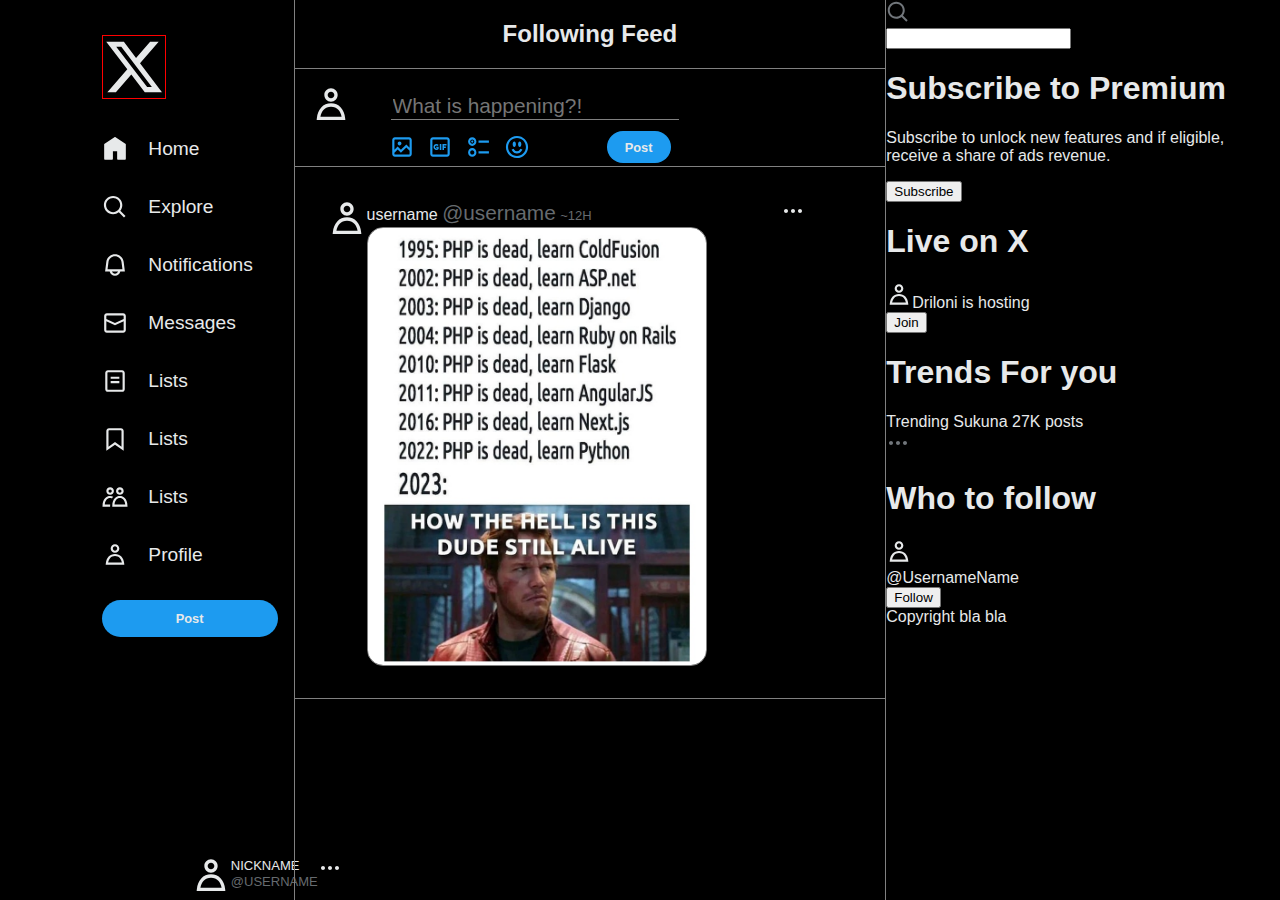
==== pages/home.html @ e10b10b5 "added strucure style for righ side bar" ====
<!DOCTYPE html>
<html lang="en">

<head>
    <meta charset="UTF-8">
    <meta name="viewport" content="width=device-width, initial-scale=1.0">
    <title>Document</title>
    <link rel="stylesheet" href="../style/home.css">
</head>

<body>
    <main>
        <div class="sidebar-ctn">
            <div class="side-nav-bar-ctn">
                <ul class="side-nav-bar">
                    <li><a href="./home.html"><img  class="home-icon" src="../images/XLOGO.svg" alt="LOGO"></a></li>
                    <li> <div class="side-nav-row"><img src="../images/home.svg" alt="home icon"><nav>Home</nav></div></li>
                    <li><div class="side-nav-row"><img src="../images/search.svg" alt="explore"><nav>Explore</nav></li>
                    <li><div class="side-nav-row"><img src="../images/notifications.svg" alt="notifications"> <nav>Notifications</nav></li>
                    <li> <div class="side-nav-row"><img src="../images/messages.svg" alt="messages"><nav>Messages</nav></li>
                    <li> <div class="side-nav-row"><img src="../images/litsts.svg" alt="lists"><nav>Lists</nav></li>
                    <li><div class="side-nav-row"><img src="../images/bookmarks.svg" alt="bookmarks"><nav>Lists</nav></li>
                    <li><div class="side-nav-row"><img src="../images/communities.svg" alt="communities"><nav>Lists</nav></li>
                    <li><div class="side-nav-row"><img src="../images/profile.svg" alt="profile"><nav>Profile</nav></li>
                    <li>
                        <input class="post-btn" id="sidebar-post-btn" type="button" value="Post">
                    </li>
                </ul>

            </div>
            <div class="profile-card-sidebar">
                <div class="profile-card-left-side">
                    <div>
                        <img class="profile-pic" src="../images/defaultProfile1.svg" alt="default profile pic">
                    </div>
                    <div>
                        <span class="profile-card-nickname">NICKNAME</span>
                        <div class="profile-card-username">@USERNAME</div>
                    </div>
                </div>
                <div class="profile-card-options">
                    <img src="../images/threedots.svg" alt="options">
                </div>
            </div>
        </div>
        <div class="main-ctn">
            <div class="feed-mode-ctn">
                 <h2 class="feed-mode">Following Feed</h2>
            </div>
           
            <div class="post-modal-ctn">
                <div>
                    <a href="./profile.html"><img class="profile-pic" src="../images/defaultProfile1.svg"
                            alt="default profile pic"></a>
                </div>
                <div class="home-post-modal">
                    <input type="text" name="tweet" id="tweet" placeholder="What is happening?! ">
                    <div class="post-type-ctn">
                        <div class="post-types">
                            <div class="left-types">
                                <img src="../images/img.svg" alt="insert image">
                                <img src="../images/gif.svg" alt="insert gif">
                                <img src="../images/poll.svg" alt="insert poll">
                                <img src="../images/emoji.svg" alt="insert emoji">
                            </div>
                            <div class="right-type">
                                <button class="post-btn post-btn-feed">Post</button>
                            </div>
                        </div>
                    </div>
                </div>
            </div>
            <div class="feed-ctn">
                <div class="feed-post">
                    <div class="feed-profile-ctn">
                        <img class="profile-pic" src="../images/defaultProfile1.svg" alt="default profile pic">
                    </div>
                    <div>
                        <div class="feed-username-options">
                            <div>
                                <span>username</span>
                                <span class="profile-card-username username-feed">@username</span>
                                <span class="profile-card-username">~12H</span>
                            </div>
                            <div class="feed-post-options">
                                <img class="three-dots-op" src="../images/threedots.svg" alt="options">
                            </div>
                        </div>
                        <div class="picture-post-ctn">
                            <img class="picture-post" src="../images/post-pic-example.jpeg" alt="post pic example">
                        </div>
                    </div>

                </div>
            </div>
        </div>
        <div class="right-side-bar">
            <div class="search-bar">
                <div><img src="../images/graySearch.svg" alt="search img"></div>
                <div><input type="text" name="search" id="search"></div>
            </div>
            <div class="sub-premium-popup">
                <div><h1>Subscribe to Premium</h1></div>
                <div><p>Subscribe to unlock new features and if eligible, receive a share of ads revenue.</p></div>
                <input type="button" value="Subscribe">
            </div>
            <div class="live-x">
                <div><h1>Live on X</h1></div>
                <div><img src="../images/profile.svg" alt="profile pic">Driloni is hosting</div>
                <input type="button" value="Join">
            </div>
            <div class="trends">
                <div><h1>Trends For you</h1></div>
                <div>
                    <div>
                        <span>Trending</span>
                        <span>Sukuna</span>
                        <span>27K posts</span>
                    </div>
                    <div>
                        <img src="../images/threedots-gray.svg" alt="options">
                    </div>
                </div>
            </div>
            <div class="follow-sug">
                <div><h1>Who to follow</h1></div>
                <div>
                    <div><img src="../images/defaultProfile1.svg" alt="profile pic"></div>
                    <div><span>@Username</span><span>Name</span></div>
                    <div><button type="button">Follow</button></div>
                </div>
            </div>
            <div class="footer">
                Copyright bla bla
            </div>
        </div>
    </main>
</body>

</html>
---- style/home.css ----
body,html {
  margin: 0;
  padding: 0;
  height: 100%;
  background-color: black;
  font-family: "TwitterExtendedHeavy-woff2", sans-serif;
} 

* {
  box-sizing: border-box;
}


main {
  display: flex;
  color: #E7E9EA;
  height: 100%;
}

.home-icon {
  background-repeat: no-repeat;
  background-size: contain;
  height: 4rem;
  width: 4rem;
  border: 1px solid red;
}

.side-nav-row{
  display: flex;
  align-items: center;
  gap: 1.3rem;
}


.side-nav-bar {
  list-style-type: none;
  display: flex;
  flex-direction: column;
  justify-content: flex-end;
  font-size: 1.2rem;
}

.side-nav-bar > li {
  padding: 1rem;
}

.side-nav-bar{
  display: flex;
  justify-content: space-between;
}

.profile-card-sidebar:hover {
  border-radius: 1rem;
  background-color: #181818;
}

.profile-card-sidebar{
  display: flex;
  justify-content: space-between;
  width: 35%;
}

.side-nav-bar > li:hover{
  border-radius: 1rem;
  background-color: #181818;
  cursor: pointer;

}

.side-nav-bar > li:hover:not(:last-child):not(:first-child){
  border-radius: 1rem;
  background-color: #181818;
}
.side-nav-bar-ctn {
  display: flex;
}


.main-ctn{
  min-width: 40%;
  border-left: 1px solid gray;
  border-right: 1px solid gray;
}

.feed-mode-ctn {
  border-bottom: 1px solid gray;
  display: flex;
  justify-content: center;
  align-items: center;
}

.home-post-modal{
  display: flex;
}

.post-btn{
  background-color: #1D9BF0;
  color: #E7E9EA;
  font-weight: bolder;
  border-radius: 7rem;
  font-size: 0.8rem;
  border: none;
}

#sidebar-post-btn{
  width: 90%;
  height: 2.33rem;
  width: 11rem;
  text-align: center;
}

.sidebar-ctn {
  display: flex;
  flex-direction: column;
  width: 33%;
  justify-content: space-between;
  align-items: flex-end;
  height: 100%;
}

.profile-pic {
  width: 2.5rem;
}

.profile-card-nickname{
  font-weight: 500;
  font-size: small;
}

.profile-card-username{
  color: #666B6F;
  font-size: small;
}

.profile-card-left-side{
  display: flex;
}

.post-modal-ctn{
  display: flex;
  border-bottom: 1px solid gray;
  align-items: flex-start;
  column-gap: 2rem;
  padding-left: 1rem;
  padding-top: 1rem;
}

.post-btn-feed{
  height: 2rem;
  width: 4rem;
}

.home-post-modal{
  display: flex;
  flex-direction: column;
}

.home-post-modal input[type="text"]{
  background-color: black;
  border: none;
  border-bottom: solid gray 1px;
  font-size: 1.3rem;
  color: #E7E9EA;
  margin: 0.5rem;
  width: 100%;
}
.home-post-modal input[type="text"]:focus{
  outline: none;
}


.left-types {
  display: flex;
}

.left-types > img {
  width: 1.6rem;
  margin: 0.4rem;
}

.post-types{
  display: flex;
  justify-content: space-between;
  align-items: center;
}

.feed-username-options{
  display: flex;
  justify-content: space-between;
  align-items: center;
}

.feed-profile-ctn{
  display: flex;
  flex-direction: column;
  justify-content: flex-start;
  
}
.username-feed{
  font-size: 1.3rem;
}



.feed-post{
  display: flex;
  justify-content: flex-start;
  align-items: flex-start;
  width: 100%;
  border-bottom: 1px solid gray;
  padding: 2rem;
}

.feed-username-options{
  display: flex;
  justify-content: space-between;
  width: 90%;
}

.feed-ctn{
  width: 100%;
}


.picture-post{
  display: block;
  max-width:70%;
  max-height:75%;
  width: auto;
  height: auto;
  border: 1px solid gray;
  border-radius: 1rem;
}
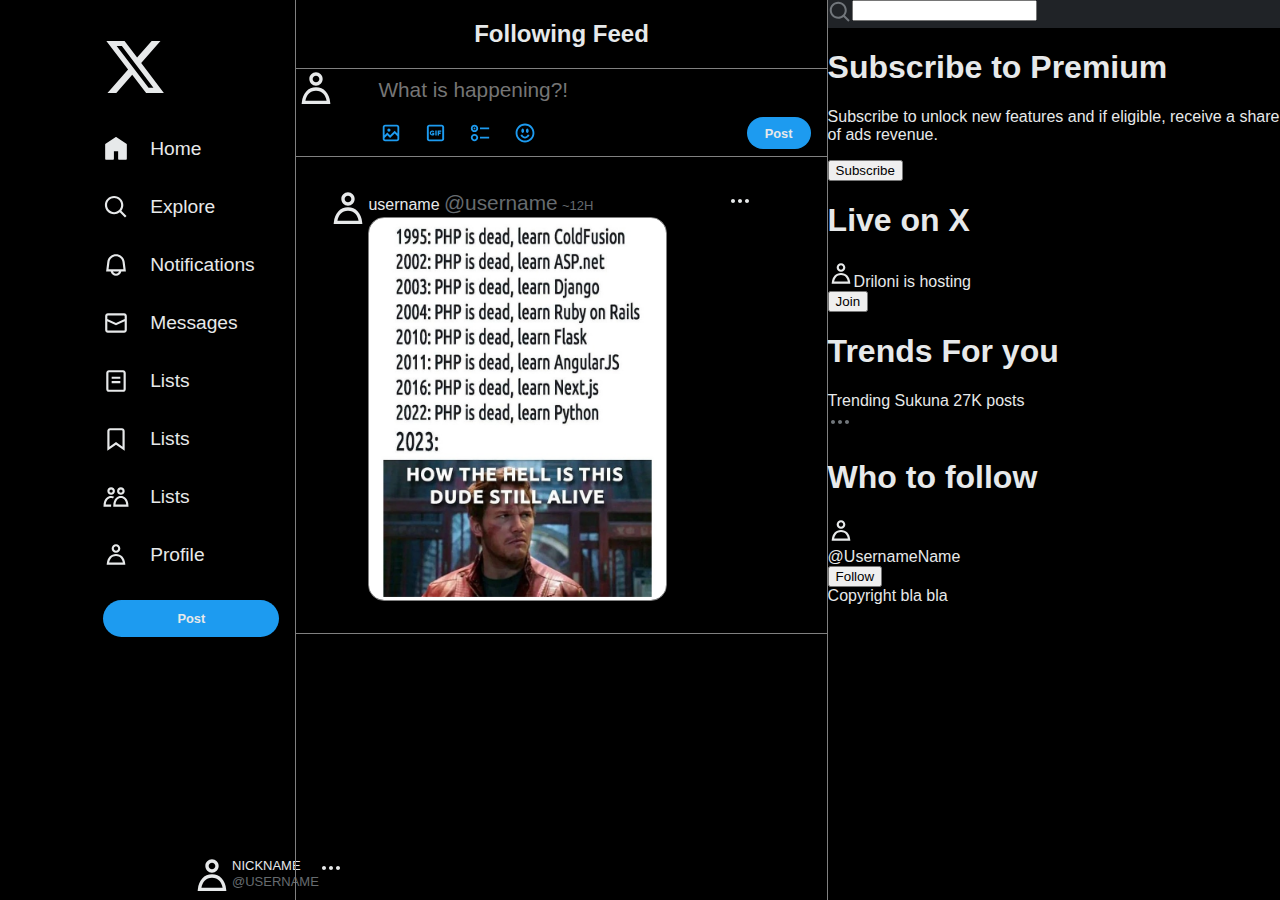
==== commit ee194fb1: "changes to home" ====
--- a/pages/home.html
+++ b/pages/home.html
@@ -43,95 +43,97 @@
                 </div>
             </div>
         </div>
-        <div class="main-ctn">
-            <div class="feed-mode-ctn">
-                 <h2 class="feed-mode">Following Feed</h2>
-            </div>
-           
-            <div class="post-modal-ctn">
-                <div>
-                    <a href="./profile.html"><img class="profile-pic" src="../images/defaultProfile1.svg"
-                            alt="default profile pic"></a>
+        <div class="main-side-ctn">
+            <div class="main-ctn">
+                <div class="feed-mode-ctn">
+                     <h2 class="feed-mode">Following Feed</h2>
                 </div>
-                <div class="home-post-modal">
-                    <input type="text" name="tweet" id="tweet" placeholder="What is happening?! ">
-                    <div class="post-type-ctn">
-                        <div class="post-types">
-                            <div class="left-types">
-                                <img src="../images/img.svg" alt="insert image">
-                                <img src="../images/gif.svg" alt="insert gif">
-                                <img src="../images/poll.svg" alt="insert poll">
-                                <img src="../images/emoji.svg" alt="insert emoji">
-                            </div>
-                            <div class="right-type">
-                                <button class="post-btn post-btn-feed">Post</button>
+               
+                <div class="post-modal-ctn">
+                    <div>
+                        <a href="./profile.html"><img class="profile-pic" src="../images/defaultProfile1.svg"
+                                alt="default profile pic"></a>
+                    </div>
+                    <div class="home-post-modal">
+                        <input type="text" name="tweet" id="tweet" placeholder="What is happening?! ">
+                        <div class="post-type-ctn">
+                            <div class="post-types">
+                                <div class="left-types">
+                                    <img src="../images/img.svg" alt="insert image">
+                                    <img src="../images/gif.svg" alt="insert gif">
+                                    <img src="../images/poll.svg" alt="insert poll">
+                                    <img src="../images/emoji.svg" alt="insert emoji">
+                                </div>
+                                <div class="right-type">
+                                    <button class="post-btn post-btn-feed">Post</button>
+                                </div>
                             </div>
                         </div>
                     </div>
                 </div>
-            </div>
-            <div class="feed-ctn">
-                <div class="feed-post">
-                    <div class="feed-profile-ctn">
-                        <img class="profile-pic" src="../images/defaultProfile1.svg" alt="default profile pic">
-                    </div>
-                    <div>
-                        <div class="feed-username-options">
-                            <div>
-                                <span>username</span>
-                                <span class="profile-card-username username-feed">@username</span>
-                                <span class="profile-card-username">~12H</span>
+                <div class="feed-ctn">
+                    <div class="feed-post">
+                        <div class="feed-profile-ctn">
+                            <img class="profile-pic" src="../images/defaultProfile1.svg" alt="default profile pic">
+                        </div>
+                        <div>
+                            <div class="feed-username-options">
+                                <div>
+                                    <span>username</span>
+                                    <span class="profile-card-username username-feed">@username</span>
+                                    <span class="profile-card-username">~12H</span>
+                                </div>
+                                <div class="feed-post-options">
+                                    <img class="three-dots-op" src="../images/threedots.svg" alt="options">
+                                </div>
                             </div>
-                            <div class="feed-post-options">
-                                <img class="three-dots-op" src="../images/threedots.svg" alt="options">
+                            <div class="picture-post-ctn">
+                                <img class="picture-post" src="../images/post-pic-example.jpeg" alt="post pic example">
                             </div>
                         </div>
-                        <div class="picture-post-ctn">
-                            <img class="picture-post" src="../images/post-pic-example.jpeg" alt="post pic example">
-                        </div>
-                    </div>
-
-                </div>
-            </div>
-        </div>
-        <div class="right-side-bar">
-            <div class="search-bar">
-                <div><img src="../images/graySearch.svg" alt="search img"></div>
-                <div><input type="text" name="search" id="search"></div>
-            </div>
-            <div class="sub-premium-popup">
-                <div><h1>Subscribe to Premium</h1></div>
-                <div><p>Subscribe to unlock new features and if eligible, receive a share of ads revenue.</p></div>
-                <input type="button" value="Subscribe">
-            </div>
-            <div class="live-x">
-                <div><h1>Live on X</h1></div>
-                <div><img src="../images/profile.svg" alt="profile pic">Driloni is hosting</div>
-                <input type="button" value="Join">
-            </div>
-            <div class="trends">
-                <div><h1>Trends For you</h1></div>
-                <div>
-                    <div>
-                        <span>Trending</span>
-                        <span>Sukuna</span>
-                        <span>27K posts</span>
-                    </div>
-                    <div>
-                        <img src="../images/threedots-gray.svg" alt="options">
+    
                     </div>
                 </div>
             </div>
-            <div class="follow-sug">
-                <div><h1>Who to follow</h1></div>
-                <div>
-                    <div><img src="../images/defaultProfile1.svg" alt="profile pic"></div>
-                    <div><span>@Username</span><span>Name</span></div>
-                    <div><button type="button">Follow</button></div>
+            <div class="right-side-bar">
+                <div class="search-bar">
+                    <div><img src="../images/graySearch.svg" alt="search img"></div>
+                    <div><input type="text" name="search" id="search"></div>
                 </div>
-            </div>
-            <div class="footer">
-                Copyright bla bla
+                <div class="sub-premium-popup">
+                    <div><h1>Subscribe to Premium</h1></div>
+                    <div><p>Subscribe to unlock new features and if eligible, receive a share of ads revenue.</p></div>
+                    <input type="button" value="Subscribe">
+                </div>
+                <div class="live-x">
+                    <div><h1>Live on X</h1></div>
+                    <div><img src="../images/profile.svg" alt="profile pic">Driloni is hosting</div>
+                    <input type="button" value="Join">
+                </div>
+                <div class="trends">
+                    <div><h1>Trends For you</h1></div>
+                    <div>
+                        <div>
+                            <span>Trending</span>
+                            <span>Sukuna</span>
+                            <span>27K posts</span>
+                        </div>
+                        <div>
+                            <img src="../images/threedots-gray.svg" alt="options">
+                        </div>
+                    </div>
+                </div>
+                <div class="follow-sug">
+                    <div><h1>Who to follow</h1></div>
+                    <div>
+                        <div><img src="../images/defaultProfile1.svg" alt="profile pic"></div>
+                        <div><span>@Username</span><span>Name</span></div>
+                        <div><button type="button">Follow</button></div>
+                    </div>
+                </div>
+                <div class="footer">
+                    Copyright bla bla
+                </div>
             </div>
         </div>
     </main>
--- a/style/home.css
+++ b/style/home.css
@@ -12,7 +12,8 @@
 
 
 main {
-  display: flex;
+  display: grid;
+  grid-template-columns: 0.3fr 1fr;
   color: #E7E9EA;
   height: 100%;
 }
@@ -22,7 +23,6 @@
   background-size: contain;
   height: 4rem;
   width: 4rem;
-  border: 1px solid red;
 }
 
 .side-nav-row{
@@ -77,13 +77,13 @@
 
 
 .main-ctn{
-  min-width: 40%;
-  border-left: 1px solid gray;
-  border-right: 1px solid gray;
+  
+  border-left: 0.8px solid gray;
+  border-right: 0.8px solid gray;
 }
 
 .feed-mode-ctn {
-  border-bottom: 1px solid gray;
+  border-bottom: 0.8px solid gray;
   display: flex;
   justify-content: center;
   align-items: center;
@@ -112,7 +112,6 @@
 .sidebar-ctn {
   display: flex;
   flex-direction: column;
-  width: 33%;
   justify-content: space-between;
   align-items: flex-end;
   height: 100%;
@@ -138,34 +137,35 @@
 
 .post-modal-ctn{
   display: flex;
-  border-bottom: 1px solid gray;
+  border-bottom: 0.8px solid gray;
   align-items: flex-start;
   column-gap: 2rem;
-  padding-left: 1rem;
-  padding-top: 1rem;
 }
 
 .post-btn-feed{
   height: 2rem;
   width: 4rem;
+  margin-right: 1rem;
 }
 
 .home-post-modal{
   display: flex;
   flex-direction: column;
+  width: 90%;
 }
 
 .home-post-modal input[type="text"]{
   background-color: black;
   border: none;
-  border-bottom: solid gray 1px;
   font-size: 1.3rem;
   color: #E7E9EA;
   margin: 0.5rem;
-  width: 100%;
+  width: 90%;
 }
 .home-post-modal input[type="text"]:focus{
   outline: none;
+  border-bottom: solid gray 1px;
+  width: 80%;
 }
 
 
@@ -174,8 +174,8 @@
 }
 
 .left-types > img {
-  width: 1.6rem;
-  margin: 0.4rem;
+  width: 1.4rem;
+  margin: 0.7rem;
 }
 
 .post-types{
@@ -207,7 +207,7 @@
   justify-content: flex-start;
   align-items: flex-start;
   width: 100%;
-  border-bottom: 1px solid gray;
+  border-bottom: 0.8px solid gray;
   padding: 2rem;
 }
 
@@ -228,6 +228,22 @@
   max-height:75%;
   width: auto;
   height: auto;
-  border: 1px solid gray;
-  border-radius: 1rem;
+  border: 0.8px solid gray;
+  border-radius: 1rem;
+}
+
+
+.search-bar{
+  display: flex;
+  background-color: #202327;
+}
+
+.right-side-bar{
+  display: flex;
+  flex-direction: column;
+}
+
+.main-side-ctn{
+  display: grid;
+  grid-template-columns: 1fr 0.85fr;
 }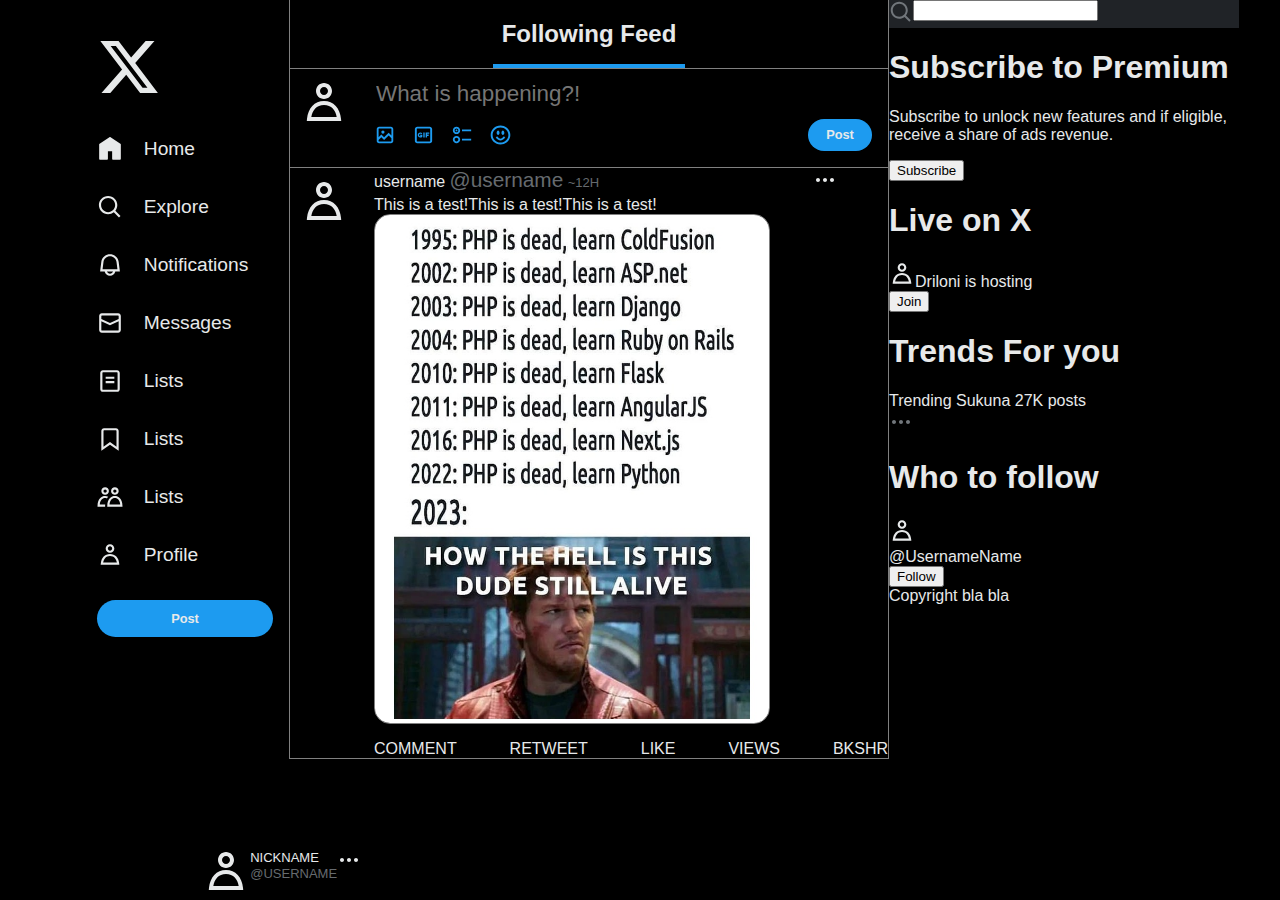
==== commit fe8809a9: "Major changes in HTML and CSS to fix layout" ====
--- a/pages/home.html
+++ b/pages/home.html
@@ -47,15 +47,17 @@
             <div class="main-ctn">
                 <div class="feed-mode-ctn">
                      <h2 class="feed-mode">Following Feed</h2>
+                     <div class="feed-mode-underlinde">&nbsp</div>
                 </div>
-               
                 <div class="post-modal-ctn">
-                    <div>
+                    <div class="prof-pic-ctn">
                         <a href="./profile.html"><img class="profile-pic" src="../images/defaultProfile1.svg"
                                 alt="default profile pic"></a>
                     </div>
-                    <div class="home-post-modal">
-                        <input type="text" name="tweet" id="tweet" placeholder="What is happening?! ">
+                    <div class="post-interact-ctn">
+                        <div class="input-tweet-ctn">
+                        <input contenteditable type="text-area" name="tweet" id="tweet" placeholder="What is happening?! ">
+                        </div>
                         <div class="post-type-ctn">
                             <div class="post-types">
                                 <div class="left-types">
@@ -76,25 +78,40 @@
                         <div class="feed-profile-ctn">
                             <img class="profile-pic" src="../images/defaultProfile1.svg" alt="default profile pic">
                         </div>
-                        <div>
+                        <div class="feed-post-content">
                             <div class="feed-username-options">
-                                <div>
-                                    <span>username</span>
-                                    <span class="profile-card-username username-feed">@username</span>
-                                    <span class="profile-card-username">~12H</span>
-                                </div>
-                                <div class="feed-post-options">
-                                    <img class="three-dots-op" src="../images/threedots.svg" alt="options">
+                                <div class="username-name">
+                                    <div>
+                                        <span>username</span>
+                                        <span class="profile-card-username username-feed">@username</span>
+                                        <span class="profile-card-username">~12H</span>
+                                    </div>
+                                    <div>
+                                        <img class="three-dots-op" src="../images/threedots.svg" alt="options">
+                                    </div>
                                 </div>
                             </div>
+                            <div class="post-text-dsc-ctn">This is a test!This is a test!This is a test!</div>
                             <div class="picture-post-ctn">
                                 <img class="picture-post" src="../images/post-pic-example.jpeg" alt="post pic example">
+                            </div>
+                            <div class="post-interaction-ctn">
+                                <div class="hear-post">COMMENT</div>
+                                <div class="retweet-post">RETWEET</div>
+                                <div class="like-post">LIKE</div>
+                                <div class="views-post">VIEWS</div>
+                                <div class="bmk-share-ctn">
+                                    <div class="bookmark-post">BK</div>
+                                    <div class="shr">SHR</div>
+                                </div>
                             </div>
                         </div>
     
                     </div>
                 </div>
             </div>
+        </div>
+        <div class="right-side-ctn">
             <div class="right-side-bar">
                 <div class="search-bar">
                     <div><img src="../images/graySearch.svg" alt="search img"></div>
--- a/style/home.css
+++ b/style/home.css
@@ -12,8 +12,8 @@
 
 
 main {
-  display: grid;
-  grid-template-columns: 0.3fr 1fr;
+  display: flex;
+  justify-content: center;
   color: #E7E9EA;
   height: 100%;
 }
@@ -25,6 +25,14 @@
   width: 4rem;
 }
 
+.feed-mode-underlinde{
+  background-color: #1D9BF0;
+  width: 12rem;
+  max-height: 4px;
+  position: absolute;
+  bottom: 0px;
+}
+
 .side-nav-row{
   display: flex;
   align-items: center;
@@ -87,9 +95,10 @@
   display: flex;
   justify-content: center;
   align-items: center;
-}
-
-.home-post-modal{
+  position: relative;
+}
+
+.post-interact-ctn{
   display: flex;
 }
 
@@ -115,10 +124,33 @@
   justify-content: space-between;
   align-items: flex-end;
   height: 100%;
+  max-width: 700px;
 }
 
 .profile-pic {
-  width: 2.5rem;
+  width: 3rem;
+}
+
+.feed-profile-ctn{
+  margin: 10px;
+}
+
+.username-name{
+  display: flex;
+  justify-content: space-between;
+  width: 100%;
+}
+
+.post-interaction-ctn{
+  margin-top: 1rem;
+  display: flex;
+  width: 100%;
+  justify-content: space-between;
+}
+
+.bmk-share-ctn{
+  display: flex;
+  justify-content: space-between;
 }
 
 .profile-card-nickname{
@@ -134,12 +166,14 @@
 .profile-card-left-side{
   display: flex;
 }
+.prof-pic-ctn{
+  margin: 10px;
+}
 
 .post-modal-ctn{
   display: flex;
   border-bottom: 0.8px solid gray;
-  align-items: flex-start;
-  column-gap: 2rem;
+  gap: 1rem;
 }
 
 .post-btn-feed{
@@ -148,40 +182,50 @@
   margin-right: 1rem;
 }
 
-.home-post-modal{
-  display: flex;
-  flex-direction: column;
+.post-interact-ctn{
+  display: flex;
+  flex-direction: column;
+}
+
+.post-interact-ctn{
   width: 90%;
 }
 
-.home-post-modal input[type="text"]{
+
+
+#tweet{
   background-color: black;
+  font-size: 1.4rem;
+  color: #E7E9EA;
+  width: 97%;
+  min-height: 50px;
+  overflow: auto;
   border: none;
-  font-size: 1.3rem;
-  color: #E7E9EA;
-  margin: 0.5rem;
-  width: 90%;
-}
-.home-post-modal input[type="text"]:focus{
+}
+
+#tweet:focus{
+  border: none;
+  border-bottom: 1px solid gray;
   outline: none;
-  border-bottom: solid gray 1px;
-  width: 80%;
-}
-
+}
 
 .left-types {
   display: flex;
+  justify-content: space-between;
+  padding-left: 0px;
+  gap: 1rem;
 }
 
 .left-types > img {
   width: 1.4rem;
-  margin: 0.7rem;
+
 }
 
 .post-types{
   display: flex;
   justify-content: space-between;
   align-items: center;
+  margin-bottom: 1rem;
 }
 
 .feed-username-options{
@@ -200,15 +244,17 @@
   font-size: 1.3rem;
 }
 
+.feed-post-content{
+  display: flex;
+  flex-direction: column;
+}
 
 
 .feed-post{
   display: flex;
-  justify-content: flex-start;
-  align-items: flex-start;
   width: 100%;
   border-bottom: 0.8px solid gray;
-  padding: 2rem;
+  gap: 1rem;
 }
 
 .feed-username-options{
@@ -224,8 +270,7 @@
 
 .picture-post{
   display: block;
-  max-width:70%;
-  max-height:75%;
+  max-width:77%;
   width: auto;
   height: auto;
   border: 0.8px solid gray;
@@ -243,7 +288,12 @@
   flex-direction: column;
 }
 
+
 .main-side-ctn{
-  display: grid;
-  grid-template-columns: 1fr 0.85fr;
+  max-width: 600px;
+  min-height: 100%;
+}
+
+.right-side-ctn{
+  width: 350px;
 }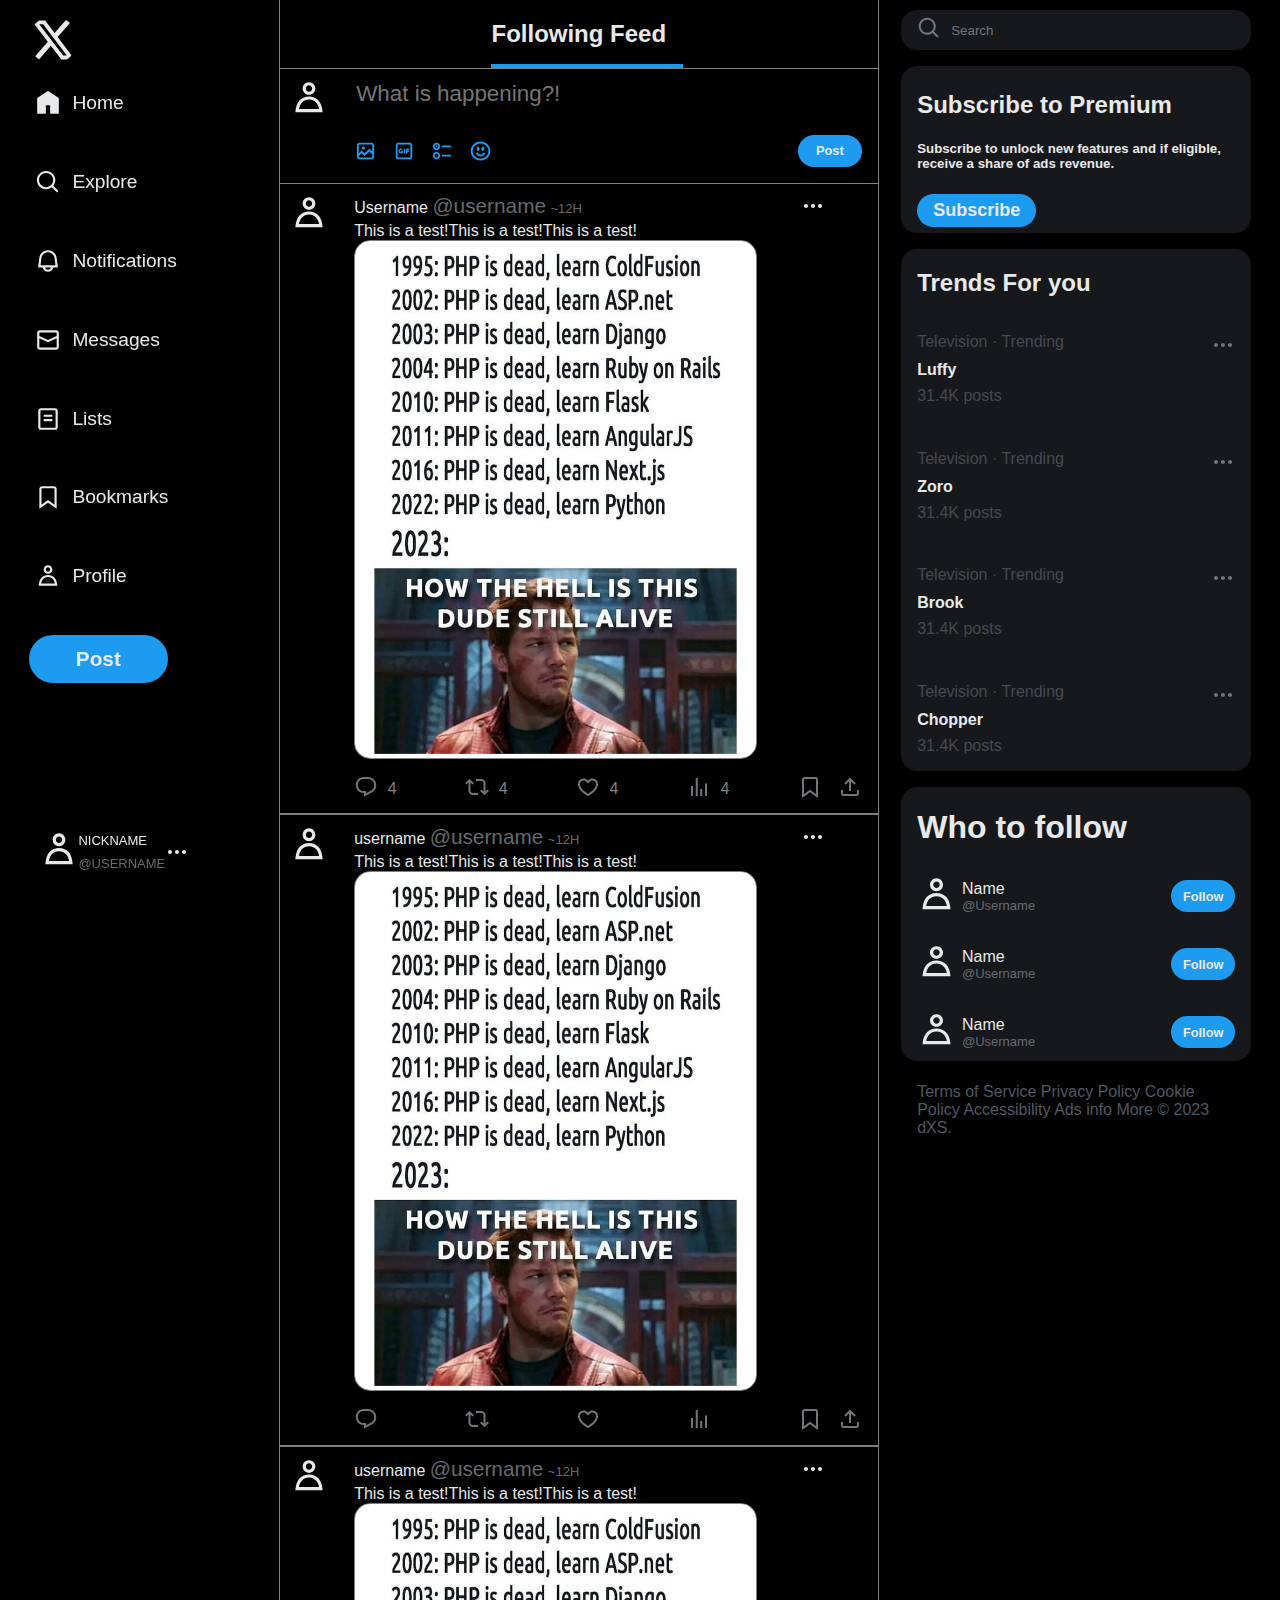
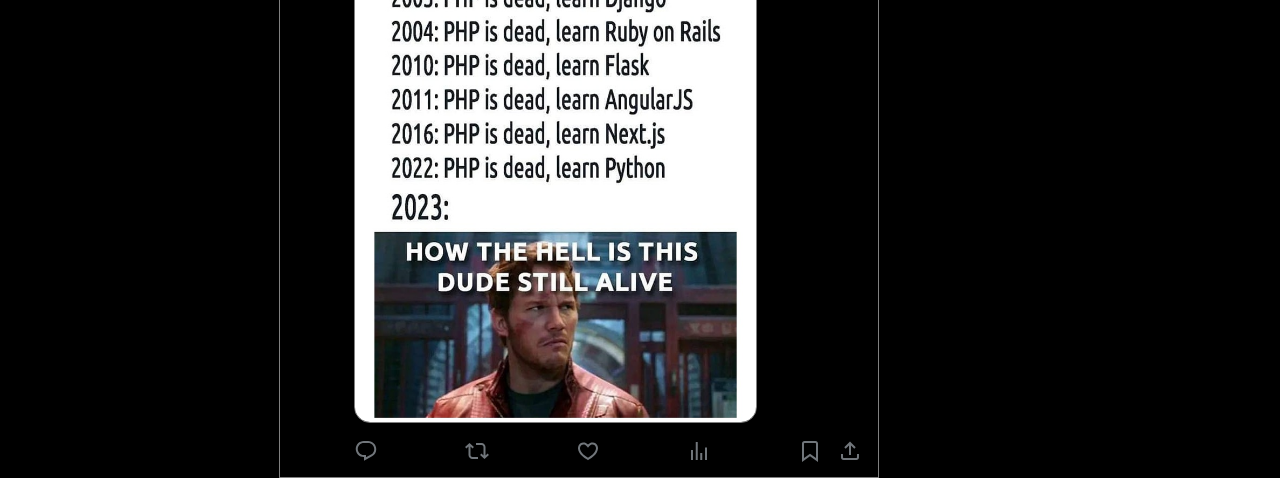
==== commit 4d9b826f: "css and html for home almost done" ====
--- a/pages/home.html
+++ b/pages/home.html
@@ -4,50 +4,71 @@
 <head>
     <meta charset="UTF-8">
     <meta name="viewport" content="width=device-width, initial-scale=1.0">
-    <title>Document</title>
+    <title>DxS</title>
     <link rel="stylesheet" href="../style/home.css">
 </head>
 
 <body>
-    <main>
+    <div class="screen-ctn">
         <div class="sidebar-ctn">
-            <div class="side-nav-bar-ctn">
-                <ul class="side-nav-bar">
-                    <li><a href="./home.html"><img  class="home-icon" src="../images/XLOGO.svg" alt="LOGO"></a></li>
-                    <li> <div class="side-nav-row"><img src="../images/home.svg" alt="home icon"><nav>Home</nav></div></li>
-                    <li><div class="side-nav-row"><img src="../images/search.svg" alt="explore"><nav>Explore</nav></li>
-                    <li><div class="side-nav-row"><img src="../images/notifications.svg" alt="notifications"> <nav>Notifications</nav></li>
-                    <li> <div class="side-nav-row"><img src="../images/messages.svg" alt="messages"><nav>Messages</nav></li>
-                    <li> <div class="side-nav-row"><img src="../images/litsts.svg" alt="lists"><nav>Lists</nav></li>
-                    <li><div class="side-nav-row"><img src="../images/bookmarks.svg" alt="bookmarks"><nav>Lists</nav></li>
-                    <li><div class="side-nav-row"><img src="../images/communities.svg" alt="communities"><nav>Lists</nav></li>
-                    <li><div class="side-nav-row"><img src="../images/profile.svg" alt="profile"><nav>Profile</nav></li>
-                    <li>
-                        <input class="post-btn" id="sidebar-post-btn" type="button" value="Post">
-                    </li>
-                </ul>
-
-            </div>
-            <div class="profile-card-sidebar">
-                <div class="profile-card-left-side">
-                    <div>
-                        <img class="profile-pic" src="../images/defaultProfile1.svg" alt="default profile pic">
-                    </div>
-                    <div>
-                        <span class="profile-card-nickname">NICKNAME</span>
-                        <div class="profile-card-username">@USERNAME</div>
-                    </div>
-                </div>
-                <div class="profile-card-options">
-                    <img src="../images/threedots.svg" alt="options">
+            <div class="fixed">
+                <div class="side-nav-bar-ctn">
+                    <div class="home-logo">
+                        <a href="./home.html"><img  class="home-icon" src="../images/XLOGO.svg" alt="LOGO"></a>
+                    </div>
+                    <div class="nav-sidebar-ctn">
+                        <nav class="nav-sidebar">
+                            <div class="nav-elem-ctn">
+                                <a href="" class="side-nav-row"><img src="../images/home.svg" alt="home">Home</a>
+                            </div>
+                            <div class="nav-elem-ctn">
+                                <a href="" class="side-nav-row"><img src="../images/search.svg" alt="explore">Explore</a>
+                            </div>
+                            <div class="nav-elem-ctn">
+                                <a href="" class="side-nav-row"><img src="../images/notifications.svg" alt="notifications">Notifications</a>
+                            </div>
+                            <div class="nav-elem-ctn">
+                                <a href="" class="side-nav-row"><img src="../images/messages.svg" alt="messages">Messages</a>
+                            </div>
+                            <div class="nav-elem-ctn">
+                                <a href="" class="side-nav-row"><img src="../images/litsts.svg" alt="lists">Lists</a>
+                            </div>
+                            <div class="nav-elem-ctn">
+                                <a href="" class="side-nav-row"><img src="../images/bookmarks.svg" alt="bookmarks">Bookmarks</a>
+                            </div>
+                            <div class="nav-elem-ctn">
+                                <a href="" class="side-nav-row"><img src="../images/profile.svg" alt="profile">Profile</a>
+                            </div>
+                            <div class="nav-elem-ctn">
+                                <input class="post-btn" id="sidebar-post-btn" type="button" value="Post">
+                            </div>
+                    </nav> 
+                    </div>
+    
+                </div>
+                <div class="profile-card-sidebar">
+                    <div class="profile-card-left-side">
+                        <div>
+                            <img class="profile-pic" src="../images/defaultProfile1.svg" alt="default profile pic">
+                        </div>
+                        <div class="name-usrn-ctn">
+                            <span class="profile-card-nickname">NICKNAME</span>
+                            <div class="profile-card-username">@USERNAME</div>
+                        </div>
+                    </div>
+                    <div class="profile-card-options">
+                        <img src="../images/threedots.svg" alt="options">
+                    </div>
                 </div>
             </div>
         </div>
         <div class="main-side-ctn">
             <div class="main-ctn">
                 <div class="feed-mode-ctn">
-                     <h2 class="feed-mode">Following Feed</h2>
-                     <div class="feed-mode-underlinde">&nbsp</div>
+                    <div class="stick1">
+                        <h2 class="feed-mode">Following Feed</h2>
+                        <div class="feed-mode-underlinde">&nbsp</div>
+                    </div>
                 </div>
                 <div class="post-modal-ctn">
                     <div class="prof-pic-ctn">
@@ -56,7 +77,9 @@
                     </div>
                     <div class="post-interact-ctn">
                         <div class="input-tweet-ctn">
-                        <input contenteditable type="text-area" name="tweet" id="tweet" placeholder="What is happening?! ">
+                            <form action="#" method="post">
+                                <input contenteditable type="text-area" name="tweet" id="tweet" placeholder="What is happening?! ">
+                            </form>
                         </div>
                         <div class="post-type-ctn">
                             <div class="post-types">
@@ -82,6 +105,52 @@
                             <div class="feed-username-options">
                                 <div class="username-name">
                                     <div>
+                                        <span>Username</span>
+                                        <span class="profile-card-username username-feed">@username</span>
+                                        <span class="profile-card-username">~12H</span>
+                                    </div>
+                                    <div>
+                                        <img class="three-dots-op" src="../images/threedots.svg" alt="options">
+                                    </div>
+                                </div>
+                            </div>
+                            <div class="post-text-dsc-ctn">This is a test!This is a test!This is a test!</div>
+                            <div class="picture-post-ctn">
+                                <img class="picture-post" src="../images/post-pic-example.jpeg" alt="post pic example">
+                            </div>
+                            <div class="post-interaction-ctn">
+                                <div class="interaction-ctn interact-cmt">
+                                    <div class="comment-post"><img src="../images/comment.svg" alt="comment"></div>
+                                    <div class="comment-nr interaction-counter">4</div>
+                                </div>
+                                <div class="interaction-ctn interact-rtw">
+                                    <div class="retweet-post"><img src="../images/retweet.svg" alt="retweet"></div>
+                                    <div class="interaction-counter">4</div>
+                                </div>
+                                <div class="interaction-ctn interact-like">
+                                     <div class="like-post"><img src="../images/like.svg" alt="like"></div>
+                                     <div class="interaction-counter">4</div>
+                                </div>
+                                <div class="interaction-ctn interact-views interact-cmt">
+                                    <div class="views-post"><img src="../images/statviews.svg" alt="stats"></div>
+                                    <div class="interaction-counter">4</div>
+                                </div>
+                                <div class="bmk-share-ctn interact-share">
+                                    <div class="bookmark-post interact-cmt"><img src="../images/bookmark.svg" alt="bookmarks"></div>
+                                    <div class="shr interact-cmt"><img src="../images/share.svg" alt="share"></div>
+                                </div>
+                            </div>
+                        </div>
+    
+                    </div>
+                    <div class="feed-post">
+                        <div class="feed-profile-ctn">
+                            <img class="profile-pic" src="../images/defaultProfile1.svg" alt="default profile pic">
+                        </div>
+                        <div class="feed-post-content">
+                            <div class="feed-username-options">
+                                <div class="username-name">
+                                    <div>
                                         <span>username</span>
                                         <span class="profile-card-username username-feed">@username</span>
                                         <span class="profile-card-username">~12H</span>
@@ -96,13 +165,47 @@
                                 <img class="picture-post" src="../images/post-pic-example.jpeg" alt="post pic example">
                             </div>
                             <div class="post-interaction-ctn">
-                                <div class="hear-post">COMMENT</div>
-                                <div class="retweet-post">RETWEET</div>
-                                <div class="like-post">LIKE</div>
-                                <div class="views-post">VIEWS</div>
+                                <div class="comment-post"><img src="../images/comment.svg" alt="comment"></div>
+                                <div class="retweet-post"><img src="../images/retweet.svg" alt="retweet"></div>
+                                <div class="like-post"><img src="../images/like.svg" alt="like"></div>
+                                <div class="views-post"><img src="../images/statviews.svg" alt="stats"></div>
                                 <div class="bmk-share-ctn">
-                                    <div class="bookmark-post">BK</div>
-                                    <div class="shr">SHR</div>
+                                    <div class="bookmark-post"><img src="../images/bookmark.svg" alt="bookmarks"></div>
+                                    <div class="shr"><img src="../images/share.svg" alt="share"></div>
+                                </div>
+                            </div>
+                        </div>
+    
+                    </div>
+                    <div class="feed-post">
+                        <div class="feed-profile-ctn">
+                            <img class="profile-pic" src="../images/defaultProfile1.svg" alt="default profile pic">
+                        </div>
+                        <div class="feed-post-content">
+                            <div class="feed-username-options">
+                                <div class="username-name">
+                                    <div>
+                                        <span>username</span>
+                                        <span class="profile-card-username username-feed">@username</span>
+                                        <span class="profile-card-username">~12H</span>
+                                    </div>
+                                    <div>
+                                        <img class="three-dots-op" src="../images/threedots.svg" alt="options">
+                                    </div>
+                                </div>
+                            </div>
+                            <div class="post-text-dsc-ctn">This is a test!This is a test!This is a test!</div>
+                            <div class="picture-post-ctn">
+                                <img class="picture-post" src="../images/post-pic-example.jpeg" alt="post pic example">
+                            </div>
+                            <div class="post-interaction-ctn">
+                                <div class="comment-post"><img src="../images/comment.svg" alt="comment"></div>
+                                <div class="retweet-post"><img src="../images/retweet.svg" alt="retweet"></div>
+                                <div class="like-post"><img src="../images/like.svg" alt="like"></div>
+                                <div class="views-post"><img src="../images/statviews.svg" alt="stats"></div>
+                                <div class="bmk-share-ctn">
+                                    <div class="bookmark-post"><img src="../images/bookmark.svg" alt="bookmarks"></div>
+                                    <div class="shr"><img src="../images/share.svg" alt="share"></div>
                                 </div>
                             </div>
                         </div>
@@ -114,46 +217,117 @@
         <div class="right-side-ctn">
             <div class="right-side-bar">
                 <div class="search-bar">
-                    <div><img src="../images/graySearch.svg" alt="search img"></div>
-                    <div><input type="text" name="search" id="search"></div>
+                    <div><img src="../images/graySearch.svg" class="search-bar-svg" alt="search img"></div>
+                    <div><input type="text" name="search" id="search" placeholder="Search"></div>
                 </div>
                 <div class="sub-premium-popup">
-                    <div><h1>Subscribe to Premium</h1></div>
-                    <div><p>Subscribe to unlock new features and if eligible, receive a share of ads revenue.</p></div>
-                    <input type="button" value="Subscribe">
-                </div>
-                <div class="live-x">
-                    <div><h1>Live on X</h1></div>
-                    <div><img src="../images/profile.svg" alt="profile pic">Driloni is hosting</div>
-                    <input type="button" value="Join">
-                </div>
-                <div class="trends">
-                    <div><h1>Trends For you</h1></div>
+                    <div><h2 class="sub-header">Subscribe to Premium</h2></div>
+                    <div><h5 class="sub-pgf">Subscribe to unlock new features and if eligible, receive a share of ads revenue.</h5></div>
+                    <input type="button" class="post-btn sub-btn" value="Subscribe">
+                </div>
+                <div class="trends" id="trends-ctn">
+                    <div><h2 class="sub-header trends-main-title">Trends For you</h2></div>
+                    <div class="trendings-ctn">
+                        <div class="trending-row">
+                            <div class="trnd-ctg">
+                                <div class="categori-trnd">Television · Trending</div>
+                                <div class="three-dots-trnd"><img src="../images/threedots-gray.svg" alt="options"></div>
+                            </div>
+                            <div class="trnd-title-ctn">
+                                <h4 class="trnd-title">Luffy</h4>
+                            </div>        
+                            <div class="trnd-stat-posts">
+                                <div>31.4K posts</div>
+                            </div>                    
+                        </div>
+                        <div class="trending-row">
+                            <div class="trnd-ctg">
+                                <div class="categori-trnd">Television · Trending</div>
+                                <div class="three-dots-trnd"><img src="../images/threedots-gray.svg" alt="options"></div>
+                            </div>
+                            <div class="trnd-title-ctn">
+                                <h4 class="trnd-title">Zoro</h4>
+                            </div>        
+                            <div class="trnd-stat-posts">
+                                <div>31.4K posts</div>
+                            </div>                    
+                        </div>
+                        <div class="trending-row">
+                            <div class="trnd-ctg">
+                                <div class="categori-trnd">Television · Trending</div>
+                                <div class="three-dots-trnd"><img src="../images/threedots-gray.svg" alt="options"></div>
+                            </div>
+                            <div class="trnd-title-ctn">
+                                <h4 class="trnd-title">Brook</h4>
+                            </div>        
+                            <div class="trnd-stat-posts">
+                                <div>31.4K posts</div>
+                            </div>                    
+                        </div>
+                        <div class="trending-row">
+                            <div class="trnd-ctg">
+                                <div class="categori-trnd">Television · Trending</div>
+                                <div class="three-dots-trnd"><img src="../images/threedots-gray.svg" alt="options"></div>
+                            </div>
+                            <div class="trnd-title-ctn">
+                                <h4 class="trnd-title">Chopper</h4>
+                            </div>        
+                            <div class="trnd-stat-posts">
+                                <div>31.4K posts</div>
+                            </div>                    
+                        </div>
+                    </div>
+                    
+                </div>
+                <div class="follow-sug" id="follow-sug-ctn">
                     <div>
-                        <div>
-                            <span>Trending</span>
-                            <span>Sukuna</span>
-                            <span>27K posts</span>
-                        </div>
-                        <div>
-                            <img src="../images/threedots-gray.svg" alt="options">
-                        </div>
-                    </div>
-                </div>
-                <div class="follow-sug">
-                    <div><h1>Who to follow</h1></div>
-                    <div>
-                        <div><img src="../images/defaultProfile1.svg" alt="profile pic"></div>
-                        <div><span>@Username</span><span>Name</span></div>
-                        <div><button type="button">Follow</button></div>
-                    </div>
-                </div>
-                <div class="footer">
-                    Copyright bla bla
+                        <h1 id="follow-sug-text">Who to follow</h1>
+                    </div>
+                    <div class="all-fll-sg-ctn">
+                        <div class="fllw-sg-ctn">
+                            <div class="user-img-name">
+                                <div>
+                                    <img src="../images/defaultProfile1.svg" class="profile-pic" alt="profile pic">
+                                </div>
+                                <div class="usr-name-ctn">
+                                    <div>Name</div>
+                                    <div class="profile-card-username">@Username</div>
+                                </div>
+                            </div>
+                            <div><button type="button" class="post-btn post-btn-feed">Follow</button></div>
+                        </div>
+                        <div class="fllw-sg-ctn">
+                            <div class="user-img-name">
+                                <div>
+                                    <img src="../images/defaultProfile1.svg" class="profile-pic" alt="profile pic">
+                                </div>
+                                <div class="usr-name-ctn">
+                                    <div>Name</div>
+                                    <div class="profile-card-username">@Username</div>
+                                </div>
+                            </div>
+                            <div><button type="button" class="post-btn post-btn-feed">Follow</button></div>
+                        </div>
+                        <div class="fllw-sg-ctn">
+                            <div class="user-img-name">
+                                <div>
+                                    <img src="../images/defaultProfile1.svg" class="profile-pic" alt="profile pic">
+                                </div>
+                                <div class="usr-name-ctn">
+                                    <div>Name</div>
+                                    <div class="profile-card-username">@Username</div>
+                                </div>
+                            </div>
+                            <div><button type="button" class="post-btn post-btn-feed">Follow</button></div>
+                        </div>
+                    </div>
+                </div>
+                <div class="footer" id="footer-id">
+                    Terms of Service  Privacy  Policy  Cookie Policy  Accessibility  Ads info  More  © 2023 dXS.
                 </div>
             </div>
-        </div>
-    </main>
+        </div>    
+    </div>
 </body>
 
 </html>--- a/style/home.css
+++ b/style/home.css
@@ -11,18 +11,23 @@
 }
 
 
-main {
+.screen-ctn {
   display: flex;
   justify-content: center;
   color: #E7E9EA;
   height: 100%;
-}
-
+  /* position per header */
+  position: relative;
+}
+/* Sidebar */
 .home-icon {
   background-repeat: no-repeat;
   background-size: contain;
-  height: 4rem;
-  width: 4rem;
+  height: 3rem;
+  width: 3rem;
+  border-radius: 60%;
+  margin-top: 1rem;
+  margin-bottom: 1rem;
 }
 
 .feed-mode-underlinde{
@@ -33,61 +38,78 @@
   bottom: 0px;
 }
 
-.side-nav-row{
-  display: flex;
-  align-items: center;
-  gap: 1.3rem;
-}
-
-
-.side-nav-bar {
-  list-style-type: none;
-  display: flex;
-  flex-direction: column;
-  justify-content: flex-end;
+.profile-card-sidebar{
+  display: flex;
+  justify-content: space-between;
+  width: 12%;
+  padding: 0.7rem;
+  padding-right: 0.6rem;
+  margin-bottom: 1rem;
+  position: fixed;
+  bottom: 0px;
+}
+
+/* Test per stick */
+.fixed{
+  align-self: flex-start;
+  justify-content: flex-start;
+  height: auto;
+  position: fixed;
+  top: 0px;
+}
+
+.profile-card-sidebar:hover {
+  background-color: #181818;
+  border-radius: 10rem;
+}
+.side-nav-bar-ctn{
+  height: 90%;
+  width: 100%;
+}
+
+
+.name-usrn-ctn{
+  display: flex;
+  flex-direction: column;
+  justify-content: center;
+  gap: 0.5rem;
+}
+
+.profile-card-options{
+  display: flex;
+  justify-content: center;
+  align-items: center;
+}
+
+
+.nav-sidebar > div >a {
+  text-decoration: none;
+  color: #E7E9EA;
+  display: flex;
+  align-items: center;
   font-size: 1.2rem;
-}
-
-.side-nav-bar > li {
-  padding: 1rem;
-}
-
-.side-nav-bar{
-  display: flex;
-  justify-content: space-between;
-}
-
-.profile-card-sidebar:hover {
-  border-radius: 1rem;
-  background-color: #181818;
-}
-
-.profile-card-sidebar{
-  display: flex;
-  justify-content: space-between;
-  width: 35%;
-}
-
-.side-nav-bar > li:hover{
-  border-radius: 1rem;
-  background-color: #181818;
-  cursor: pointer;
-
-}
-
-.side-nav-bar > li:hover:not(:last-child):not(:first-child){
-  border-radius: 1rem;
-  background-color: #181818;
-}
-.side-nav-bar-ctn {
-  display: flex;
-}
-
-
+  gap: 0.7rem;
+  width: fit-content;
+  padding: 0.4rem;
+}
+.nav-sidebar > div :hover {
+  border-radius: 30rem;
+  transition: background-color 0.3s ease;
+  background-color: rgba(255,255,255,0.5);
+}
+
+.nav-sidebar{
+  height: 90%;
+  display: flex;
+  flex-direction: column;
+  gap: 2.5rem;
+}
+
+/* Main content */
 .main-ctn{
-  
   border-left: 0.8px solid gray;
   border-right: 0.8px solid gray;
+  min-height: 100%;
 }
 
 .feed-mode-ctn {
@@ -97,6 +119,8 @@
   align-items: center;
   position: relative;
 }
+
+
 
 .post-interact-ctn{
   display: flex;
@@ -111,24 +135,33 @@
   border: none;
 }
 
+.post-btn:hover{
+  background-color: rgb(26, 140, 216);
+}
+
 #sidebar-post-btn{
   width: 90%;
-  height: 2.33rem;
-  width: 11rem;
+  height: 3rem;
   text-align: center;
+  font-weight: 700;
+  font-size: 1.3rem;
+}
+
+#sidebar-post-btn:hover{
+  background-color: rgb(26, 140, 216);
 }
 
 .sidebar-ctn {
   display: flex;
   flex-direction: column;
-  justify-content: space-between;
-  align-items: flex-end;
   height: 100%;
   max-width: 700px;
+  min-width: 250px;
+  justify-content: space-between;
 }
 
 .profile-pic {
-  width: 3rem;
+  width: 2.4rem;
 }
 
 .feed-profile-ctn{
@@ -150,7 +183,8 @@
 
 .bmk-share-ctn{
   display: flex;
-  justify-content: space-between;
+  margin-right: 1rem;
+  gap: 1rem;
 }
 
 .profile-card-nickname{
@@ -172,7 +206,7 @@
 
 .post-modal-ctn{
   display: flex;
-  border-bottom: 0.8px solid gray;
+  /*border-bottom: 0.8px solid rgb(148, 140, 140); */
   gap: 1rem;
 }
 
@@ -191,6 +225,35 @@
   width: 90%;
 }
 
+.interaction-ctn{
+  display: flex;
+  justify-content: center;
+  align-items: center;
+  gap: 0.6rem;
+  font-size: 1rem;
+}
+
+.interaction-counter{
+  color: gray;
+}
+
+.interact-cmt:hover{
+  color: #1D9BF0;
+  background-color: hsla(204, 88%, 53%, 0.5);
+  border-radius: 1rem;
+}
+
+.interact-rtw:hover{
+  color: hsl(160, 100%, 36%);
+  background-color: hsla(160, 100%, 36%, 0.5);
+  border-radius: 1rem;
+}
+
+.interact-like:hover{
+  color: hsl(332, 81%, 42%);
+  background-color: hsla(332, 81%, 42%, 0.5);
+  border-radius: 1rem;
+}
 
 
 #tweet{
@@ -201,11 +264,13 @@
   min-height: 50px;
   overflow: auto;
   border: none;
+  margin-bottom: 1rem;
+  max-width: 100%;
 }
 
 #tweet:focus{
   border: none;
-  border-bottom: 1px solid gray;
+ border-bottom: 1px solid gray;
   outline: none;
 }
 
@@ -247,6 +312,8 @@
 .feed-post-content{
   display: flex;
   flex-direction: column;
+  margin-top: 10px;
+  margin-bottom: 10px;
 }
 
 
@@ -254,6 +321,7 @@
   display: flex;
   width: 100%;
   border-bottom: 0.8px solid gray;
+  border-top: 0.8px solid gray;
   gap: 1rem;
 }
 
@@ -275,17 +343,35 @@
   height: auto;
   border: 0.8px solid gray;
   border-radius: 1rem;
+  object-fit: cover;
 }
 
 
 .search-bar{
   display: flex;
   background-color: #202327;
-}
+  align-items: center;
+  gap: 0.5rem;
+}
+
+#search{
+  background-color: #16181C;
+  outline: none;
+  border: none;
+}
+
+#search:focus{
+  color: #E7E9EA;
+}
+
+/* Right side bar */
 
 .right-side-bar{
   display: flex;
   flex-direction: column;
+  justify-content: space-around;
+  align-items: flex-start;
+  gap: 1rem;
 }
 
 
@@ -295,5 +381,117 @@
 }
 
 .right-side-ctn{
-  width: 350px;
+  max-width: 350px;
+  min-width: 150px;
+  margin-left: 1.4rem;
+  margin-top: 10px;
+}
+
+.right-side-bar > div {
+  background-color:#16181C ;
+  border-radius: 1rem;
+  width: 100%;
+  padding: 0.36rem 1rem;
+}
+
+.sub-btn{
+  padding: 0.4rem 1rem;
+  font-size: large;
+}
+
+.sub-header{
+  font-weight: 900;
+}
+
+#trends-ctn{
+  padding: 0;
+}
+
+.trending-row{
+  display: flex;
+  flex-direction: column;
+  width: 100%;
+  padding: 1rem;
+}
+
+.trends-main-title{
+  padding-left: 1rem;
+}
+
+.trending-row:hover{
+  background-color: #1D1F23;
+}
+
+.trnd-title{
+  margin: 0;
+  padding: 0;
+}
+
+.trnd-ctg{
+  display: flex;
+  justify-content: space-between;
+  color: #474A4F;
+}
+
+.trnd-title-ctn{
+  justify-self: center;
+  padding-bottom: 0.5rem;  
+}
+.trnd-stat-posts{
+  color: #474A4F;
+  display: flex;
+}
+
+.trendings-ctn{
+  display: flex;
+  flex-direction: column;
+  row-gap: 0.8rem;
+}
+
+#follow-sug-ctn{
+  padding:0;
+}
+
+.fllw-sg-ctn{
+  display: flex;
+  justify-content: space-between;
+  align-items: center;
+}
+
+.user-img-name{
+  display: flex;
+  justify-content: center;
+  align-items: center;
+  gap: 0.4rem;
+  padding-left: 1rem;
+}
+
+.usr-name-ctn{
+  display: flex;
+  flex-direction: column;
+  justify-content: center;
+}
+
+.all-fll-sg-ctn{
+    display: flex;
+    flex-direction: column;
+    row-gap: 0.6rem;
+}
+
+#follow-sug-text{
+  padding-left: 1rem;
+}
+
+.fllw-sg-ctn:hover{
+  background-color: #1D1F23;
+}
+
+.fllw-sg-ctn{
+  padding-top: 0.5rem;
+  padding-bottom: 0.5rem;
+}
+
+#footer-id{
+  background-color: black ;
+  color: #515863;
 }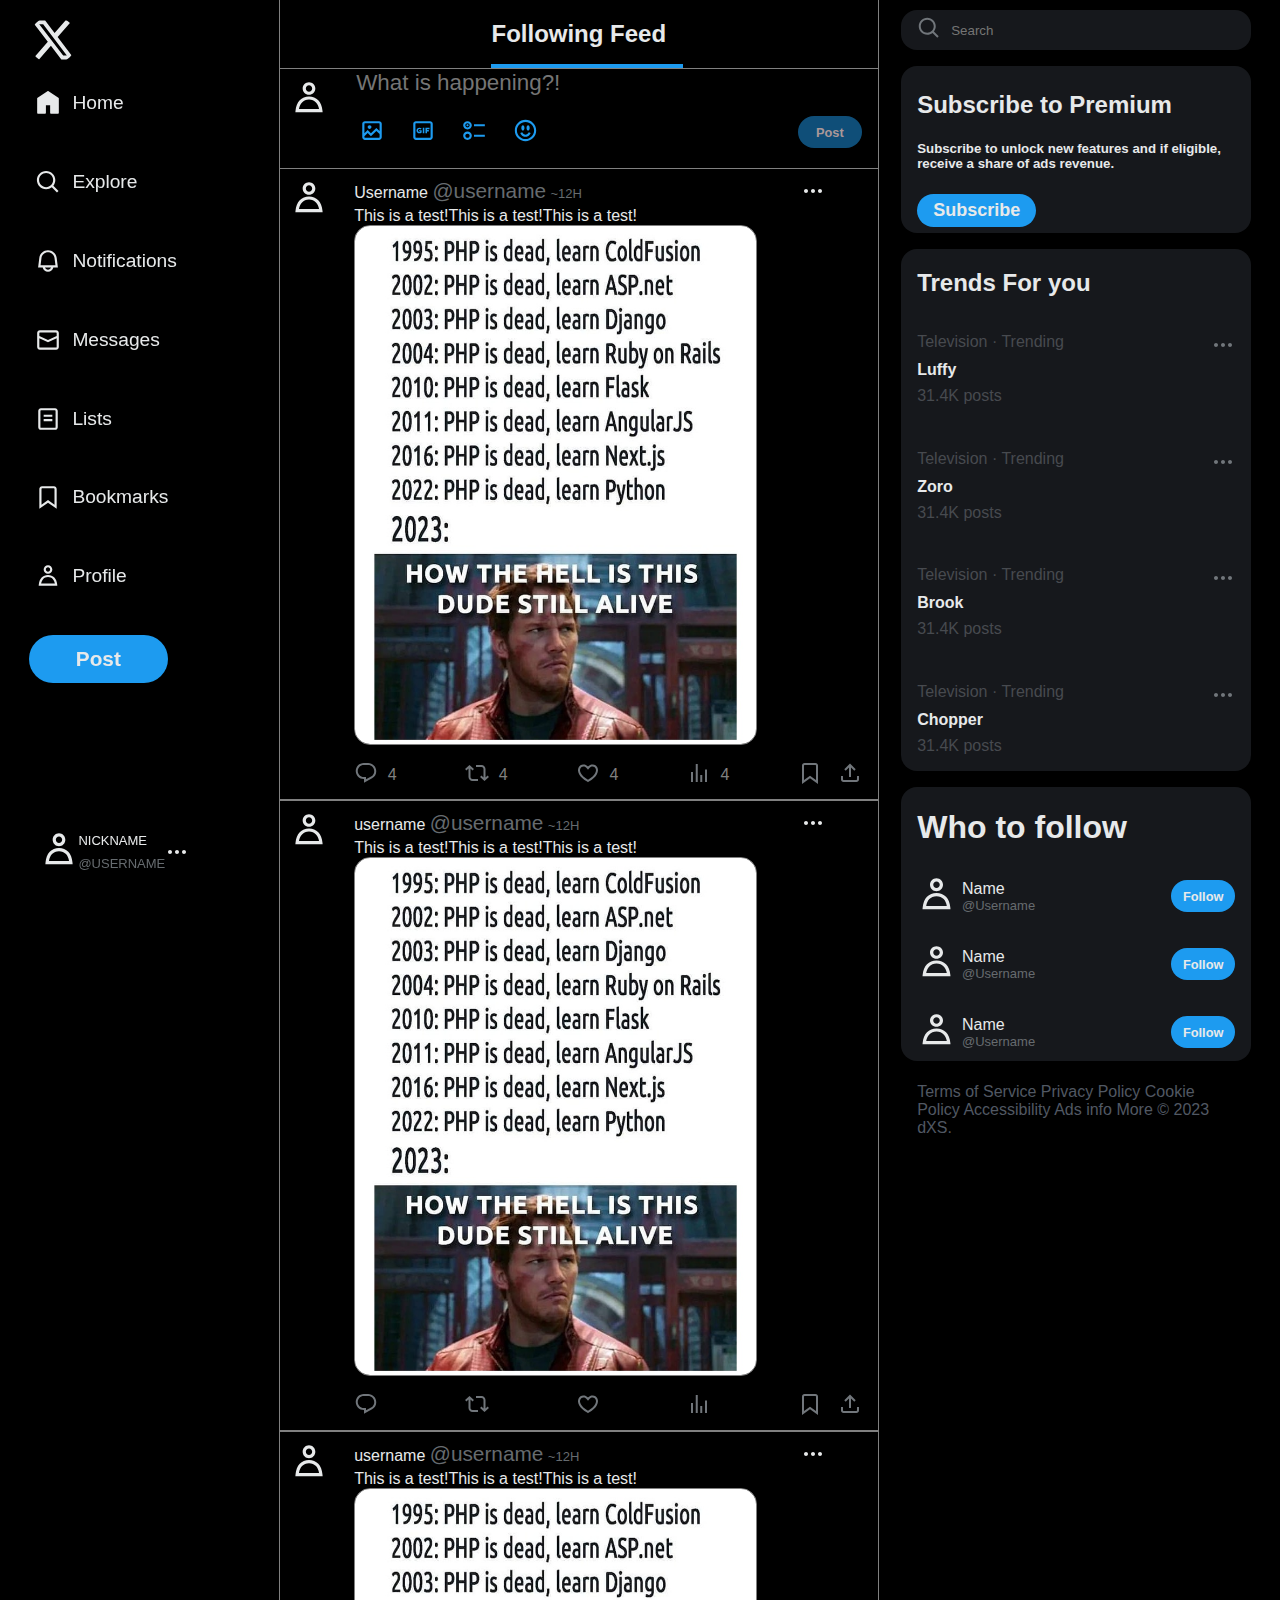
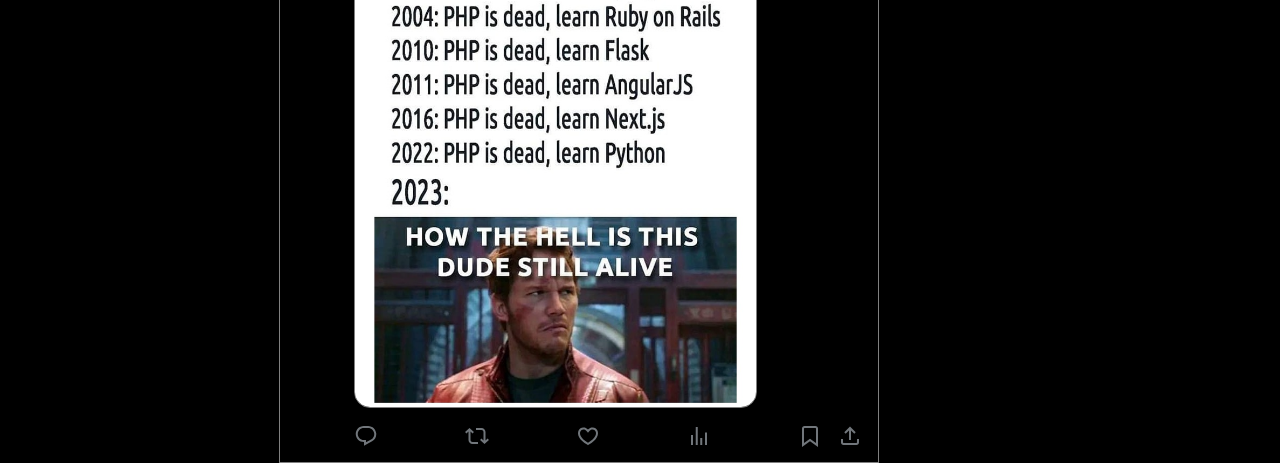
==== commit 95ca7c5a: "Changes to home added giphy functionality" ====
--- a/pages/home.html
+++ b/pages/home.html
@@ -77,20 +77,29 @@
                     </div>
                     <div class="post-interact-ctn">
                         <div class="input-tweet-ctn">
-                            <form action="#" method="post">
+                            <form action="#" method="post" id="tweet-input-form">
                                 <input contenteditable type="text-area" name="tweet" id="tweet" placeholder="What is happening?! ">
                             </form>
                         </div>
                         <div class="post-type-ctn">
                             <div class="post-types">
                                 <div class="left-types">
-                                    <img src="../images/img.svg" alt="insert image">
-                                    <img src="../images/gif.svg" alt="insert gif">
-                                    <img src="../images/poll.svg" alt="insert poll">
-                                    <img src="../images/emoji.svg" alt="insert emoji">
+                                    <div class="insert-type-ctn insert-img-ctn">
+                                        <img class="insert-type-twt insert-type-img" src="../images/img.svg" alt="insert image">
+                                        <input type="file" name="" id="choose-img" class="insert-type-img">
+                                    </div>
+                                    <div class="insert-type-ctn insert-type-gif">
+                                        <img class="insert-type-twt" src="../images/gif.svg" alt="insert gif">
+                                    </div>
+                                    <div class="insert-type-ctn">
+                                        <img class="insert-type-twt" src="../images/poll.svg" alt="insert poll">
+                                    </div>
+                                    <div class="insert-type-ctn">
+                                        <img class="insert-type-twt" src="../images/emoji.svg" alt="insert emoji">
+                                    </div>
                                 </div>
                                 <div class="right-type">
-                                    <button class="post-btn post-btn-feed">Post</button>
+                                    <button class="post-btn post-btn-feed" id="post-new-tweet" disabled>Post</button>
                                 </div>
                             </div>
                         </div>
@@ -329,5 +338,5 @@
         </div>    
     </div>
 </body>
-
+<script src="./home.js"></script>
 </html>--- a/style/home.css
+++ b/style/home.css
@@ -118,6 +118,7 @@
   justify-content: center;
   align-items: center;
   position: relative;
+  opacity: 1;
 }
 
 
@@ -135,8 +136,13 @@
   border: none;
 }
 
-.post-btn:hover{
-  background-color: rgb(26, 140, 216);
+#post-new-tweet:disabled{
+  background-color: #0F4E78;
+  color: rgb(170, 152, 152);
+}
+
+.post-btn:not([disabled]):hover{
+  background-color: rgb(9, 94, 151);
 }
 
 #sidebar-post-btn{
@@ -261,7 +267,7 @@
   font-size: 1.4rem;
   color: #E7E9EA;
   width: 97%;
-  min-height: 50px;
+  /* min-height: 50px; */
   overflow: auto;
   border: none;
   margin-bottom: 1rem;
@@ -281,10 +287,21 @@
   gap: 1rem;
 }
 
-.left-types > img {
-  width: 1.4rem;
-
-}
+#choose-img{
+  display: none;
+}
+
+.insert-type-twt {
+  width: 2.2rem;
+  padding: 0.3rem;
+}
+
+.insert-type-ctn:hover{
+  color: #1D9BF0;
+  background-color: hsla(204, 88%, 53%, 0.24);
+  border-radius: 1rem;
+}
+
 
 .post-types{
   display: flex;
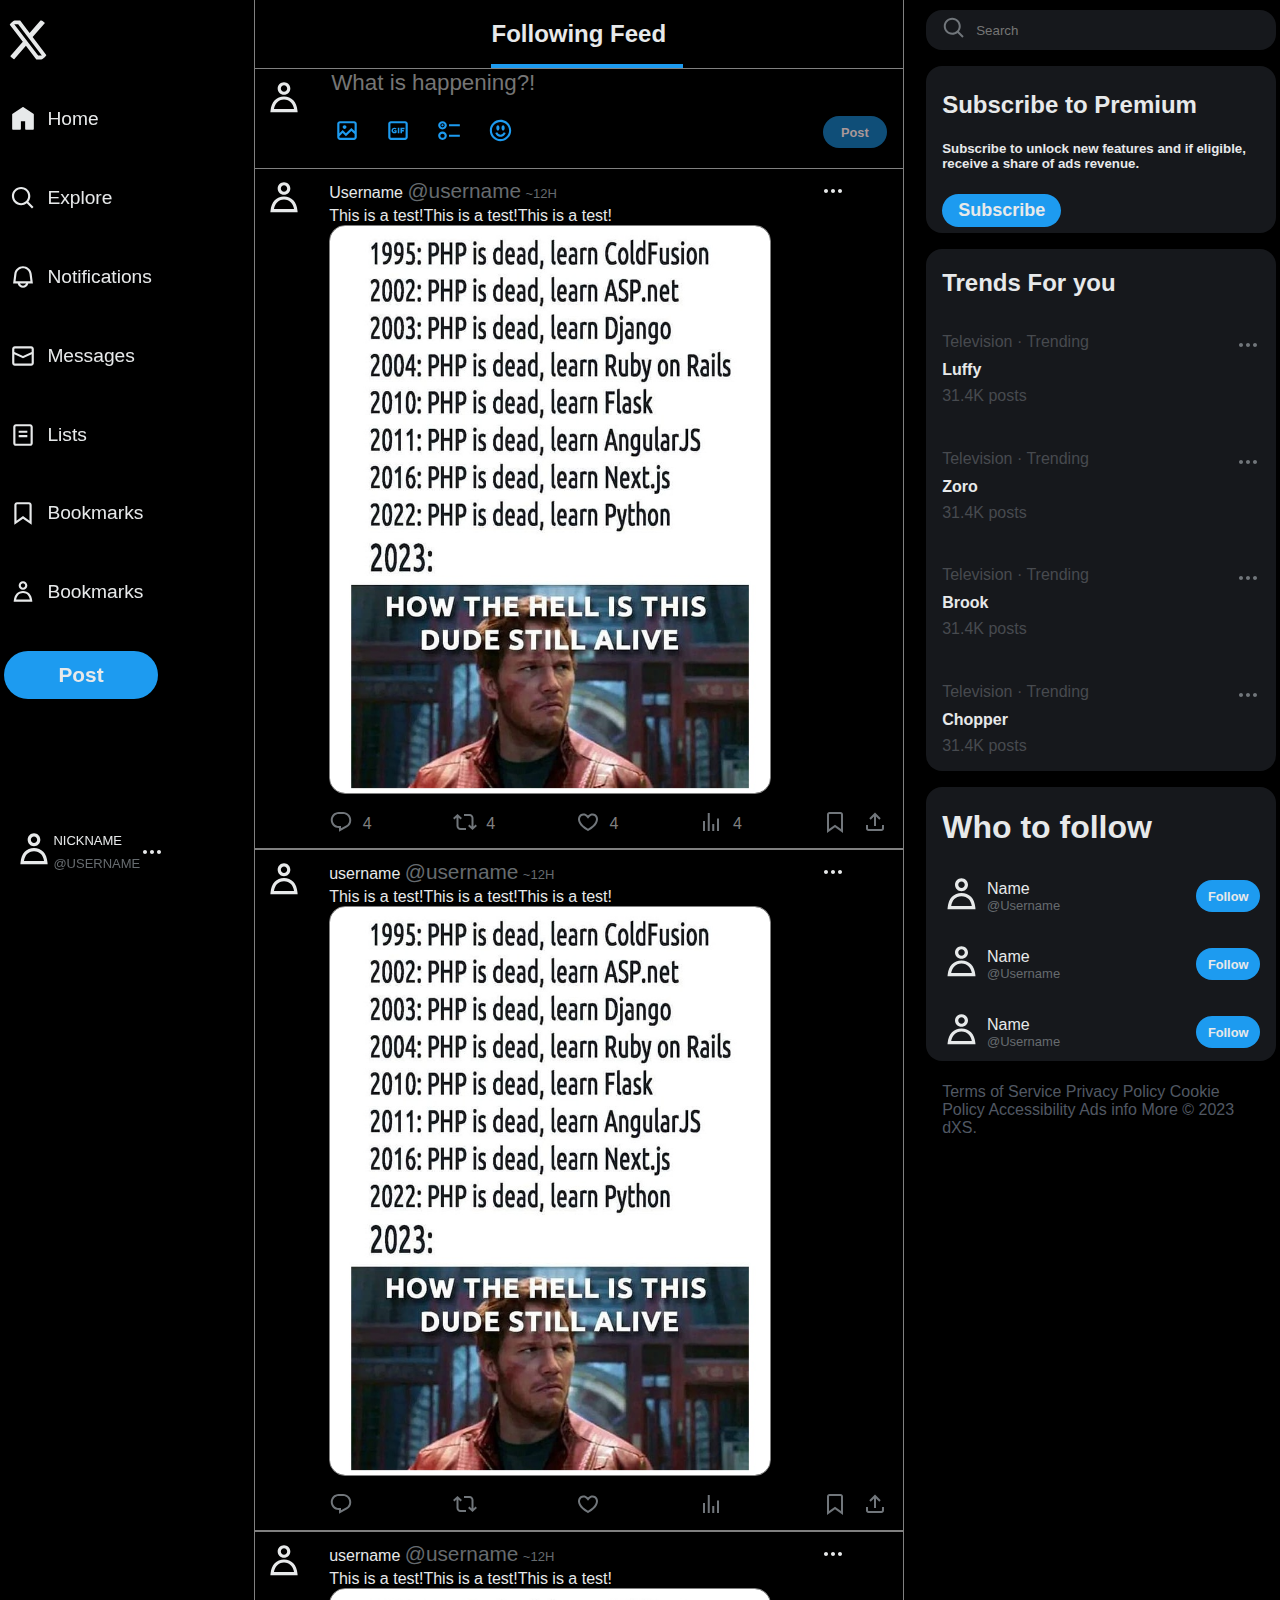
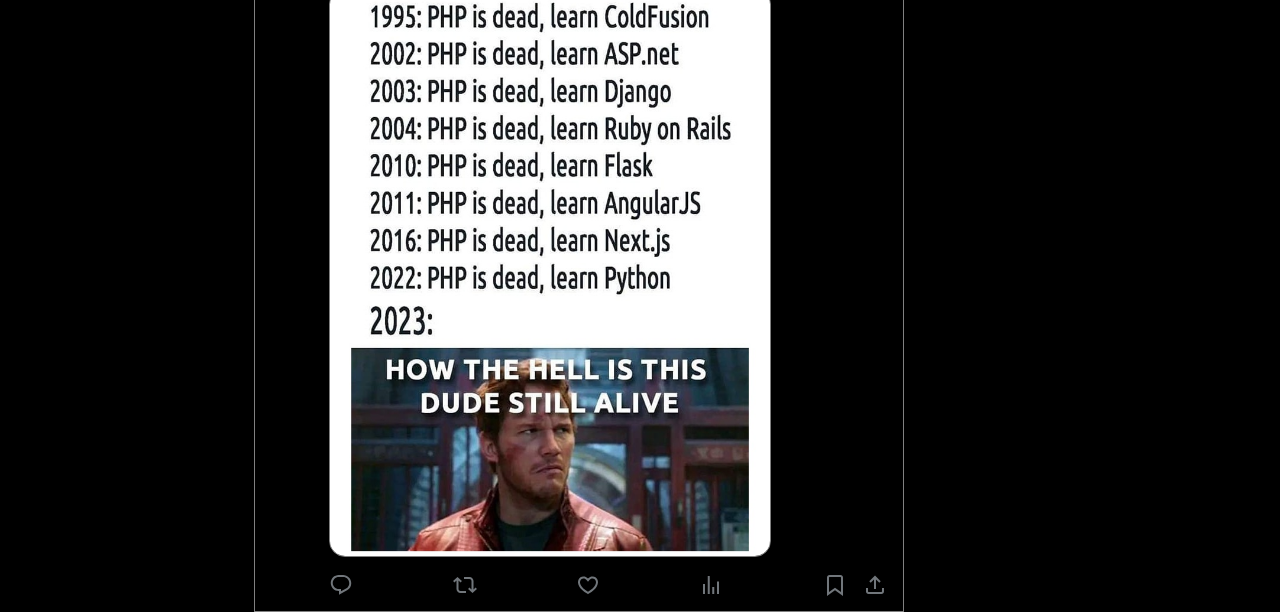
==== commit 06ad8c63: "added responsive to home screen" ====
--- a/pages/home.html
+++ b/pages/home.html
@@ -12,54 +12,57 @@
     <div class="screen-ctn">
         <div class="sidebar-ctn">
             <div class="fixed">
-                <div class="side-nav-bar-ctn">
-                    <div class="home-logo">
-                        <a href="./home.html"><img  class="home-icon" src="../images/XLOGO.svg" alt="LOGO"></a>
-                    </div>
-                    <div class="nav-sidebar-ctn">
-                        <nav class="nav-sidebar">
-                            <div class="nav-elem-ctn">
-                                <a href="" class="side-nav-row"><img src="../images/home.svg" alt="home">Home</a>
-                            </div>
-                            <div class="nav-elem-ctn">
-                                <a href="" class="side-nav-row"><img src="../images/search.svg" alt="explore">Explore</a>
-                            </div>
-                            <div class="nav-elem-ctn">
-                                <a href="" class="side-nav-row"><img src="../images/notifications.svg" alt="notifications">Notifications</a>
-                            </div>
-                            <div class="nav-elem-ctn">
-                                <a href="" class="side-nav-row"><img src="../images/messages.svg" alt="messages">Messages</a>
-                            </div>
-                            <div class="nav-elem-ctn">
-                                <a href="" class="side-nav-row"><img src="../images/litsts.svg" alt="lists">Lists</a>
-                            </div>
-                            <div class="nav-elem-ctn">
-                                <a href="" class="side-nav-row"><img src="../images/bookmarks.svg" alt="bookmarks">Bookmarks</a>
-                            </div>
-                            <div class="nav-elem-ctn">
-                                <a href="" class="side-nav-row"><img src="../images/profile.svg" alt="profile">Profile</a>
-                            </div>
-                            <div class="nav-elem-ctn">
-                                <input class="post-btn" id="sidebar-post-btn" type="button" value="Post">
-                            </div>
-                    </nav> 
-                    </div>
-    
-                </div>
-                <div class="profile-card-sidebar">
-                    <div class="profile-card-left-side">
-                        <div>
-                            <img class="profile-pic" src="../images/defaultProfile1.svg" alt="default profile pic">
-                        </div>
-                        <div class="name-usrn-ctn">
-                            <span class="profile-card-nickname">NICKNAME</span>
-                            <div class="profile-card-username">@USERNAME</div>
-                        </div>
-                    </div>
-                    <div class="profile-card-options">
-                        <img src="../images/threedots.svg" alt="options">
-                    </div>
-                </div>
+                <div class="sidebar-flex-container">
+                    <div class="side-nav-bar-ctn">
+                        <div class="home-logo">
+                            <a href="./home.html"><img  class="home-icon" src="../images/XLOGO.svg" alt="LOGO"></a>
+                        </div>
+                        <div class="nav-sidebar-ctn">
+                            <nav class="nav-sidebar">
+                                <div class="nav-elem-ctn">
+                                    <a href="" class="side-nav-row"><img src="../images/home.svg" alt="home"><span class="home-nav nav-text">Home</span></a>
+                                </div>
+                                <div class="nav-elem-ctn">
+                                    <a href="" class="side-nav-row"><img src="../images/search.svg" alt="explore"><div class="nav-text">Explore</div></a>
+                                </div>
+                                <div class="nav-elem-ctn">
+                                    <a href="" class="side-nav-row"><img src="../images/notifications.svg" alt="notifications"><span class="nav-text">Notifications</span></a>
+                                </div>
+                                <div class="nav-elem-ctn">
+                                    <a href="" class="side-nav-row"><img src="../images/messages.svg" alt="messages"><span class="nav-text">Messages</span></a>
+                                </div>
+                                <div class="nav-elem-ctn">
+                                    <a href="" class="side-nav-row"><img src="../images/litsts.svg" alt="lists"><span class="nav-text">Lists</span></a>
+                                </div>
+                                <div class="nav-elem-ctn">
+                                    <a href="" class="side-nav-row"><img src="../images/bookmarks.svg" alt="bookmarks"><span class="nav-text">Bookmarks</span></a>
+                                </div>
+                                <div class="nav-elem-ctn">
+                                    <a href="" class="side-nav-row"><img src="../images/profile.svg" alt="profile"><span class="nav-text">Bookmarks</span></a>
+                                </div>
+                                <div class="nav-elem-ctn">
+                                    <input class="post-btn" id="sidebar-post-btn" type="button" value="Post">
+                                </div>
+                        </nav> 
+                        </div>
+        
+                    </div>
+                    <div class="profile-card-sidebar">
+                        <div class="profile-card-left-side">
+                            <div>
+                                <img class="profile-pic" src="../images/defaultProfile1.svg" alt="default profile pic">
+                            </div>
+                            <div class="name-usrn-ctn">
+                                <span class="profile-card-nickname">NICKNAME</span>
+                                <div class="profile-card-username">@USERNAME</div>
+                            </div>
+                        </div>
+                        <div class="profile-card-options">
+                            <img src="../images/threedots.svg" alt="options">
+                        </div>
+                    </div>
+                </div>
+
             </div>
         </div>
         <div class="main-side-ctn">
--- a/style/home.css
+++ b/style/home.css
@@ -27,7 +27,7 @@
   width: 3rem;
   border-radius: 60%;
   margin-top: 1rem;
-  margin-bottom: 1rem;
+  margin-bottom: 2rem;
 }
 
 .feed-mode-underlinde{
@@ -51,12 +51,11 @@
 
 /* Test per stick */
 .fixed{
-  align-self: flex-start;
-  justify-content: flex-start;
-  height: auto;
   position: fixed;
   top: 0px;
-}
+  bottom: 0px;
+}
+
 
 .profile-card-sidebar:hover {
   background-color: #181818;
@@ -92,11 +91,12 @@
   width: fit-content;
   padding: 0.4rem;
 }
-.nav-sidebar > div :hover {
+.nav-elem-ctn :hover {
   border-radius: 30rem;
   transition: background-color 0.3s ease;
   background-color: rgba(255,255,255,0.5);
 }
+
 
 .nav-sidebar{
   height: 90%;
@@ -146,7 +146,7 @@
 }
 
 #sidebar-post-btn{
-  width: 90%;
+  width: 100%;
   height: 3rem;
   text-align: center;
   font-weight: 700;
@@ -161,8 +161,7 @@
   display: flex;
   flex-direction: column;
   height: 100%;
-  max-width: 700px;
-  min-width: 250px;
+  width: 250px;
   justify-content: space-between;
 }
 
@@ -395,11 +394,12 @@
 .main-side-ctn{
   max-width: 600px;
   min-height: 100%;
+  min-width: 650px;
 }
 
 .right-side-ctn{
   max-width: 350px;
-  min-width: 150px;
+  min-width: 260px;
   margin-left: 1.4rem;
   margin-top: 10px;
 }
@@ -511,4 +511,111 @@
 #footer-id{
   background-color: black ;
   color: #515863;
+}
+
+
+
+@media only screen and (max-width: 1200px) {
+  .nav-text {
+    display: none;
+  }
+  .nav-sidebar{
+    position: relative;
+  }
+
+  .profile-card-left-side{
+    position: relative;
+  }
+
+
+  .name-usrn-ctn, .profile-card-options{
+    display: none;
+    background-color: none;
+  }
+
+  .fixed{
+    left: 70px;
+  }
+
+  .profile-card-sidebar{
+    display: flex;
+    width: 44px;
+    justify-content: space-between;
+    padding: 0.7rem;
+    padding-right: 0.6rem;
+    margin-bottom: 1rem;
+    position: fixed;
+    bottom: 0px;
+    background-color: black;
+  }
+}
+
+@media screen and (max-width: 1089px) {
+  .right-side-ctn {
+    display: none;
+  }
+
+  .fixed{
+    left: 100px;
+  }
+
+ .sidebar-ctn{
+  width: 110px;
+ }
+}
+
+@media screen and (max-width: 849px) {
+
+  .sidebar-ctn{
+    display: none;
+  }
+
+}
+
+@media screen and (max-width: 650px) {
+
+
+
+
+  .sidebar-ctn{
+    display: none;
+  }
+
+}
+
+@media screen and (max-width: 435px) {
+
+  body,.main-side-ctn,.main-ctn{
+    width: 400px;
+    margin: 0 auto;
+    min-width: 0px;
+    border: none;
+  }
+
+
+
+  body{
+    display: flex;
+    justify-content: space-around;
+    align-items: center;
+  }
+  .sidebar-ctn{
+    display: none;
+  }
+
+  .username-name{
+    margin-bottom: 4px;
+  }
+
+  .picture-post-ctn{
+    margin-top: 4px;
+  }
+
+  .feed-mode-ctn{
+    position: sticky;
+    top:0px;
+    background-color: rgba(0,0,0,.7);
+
+  }
+
 }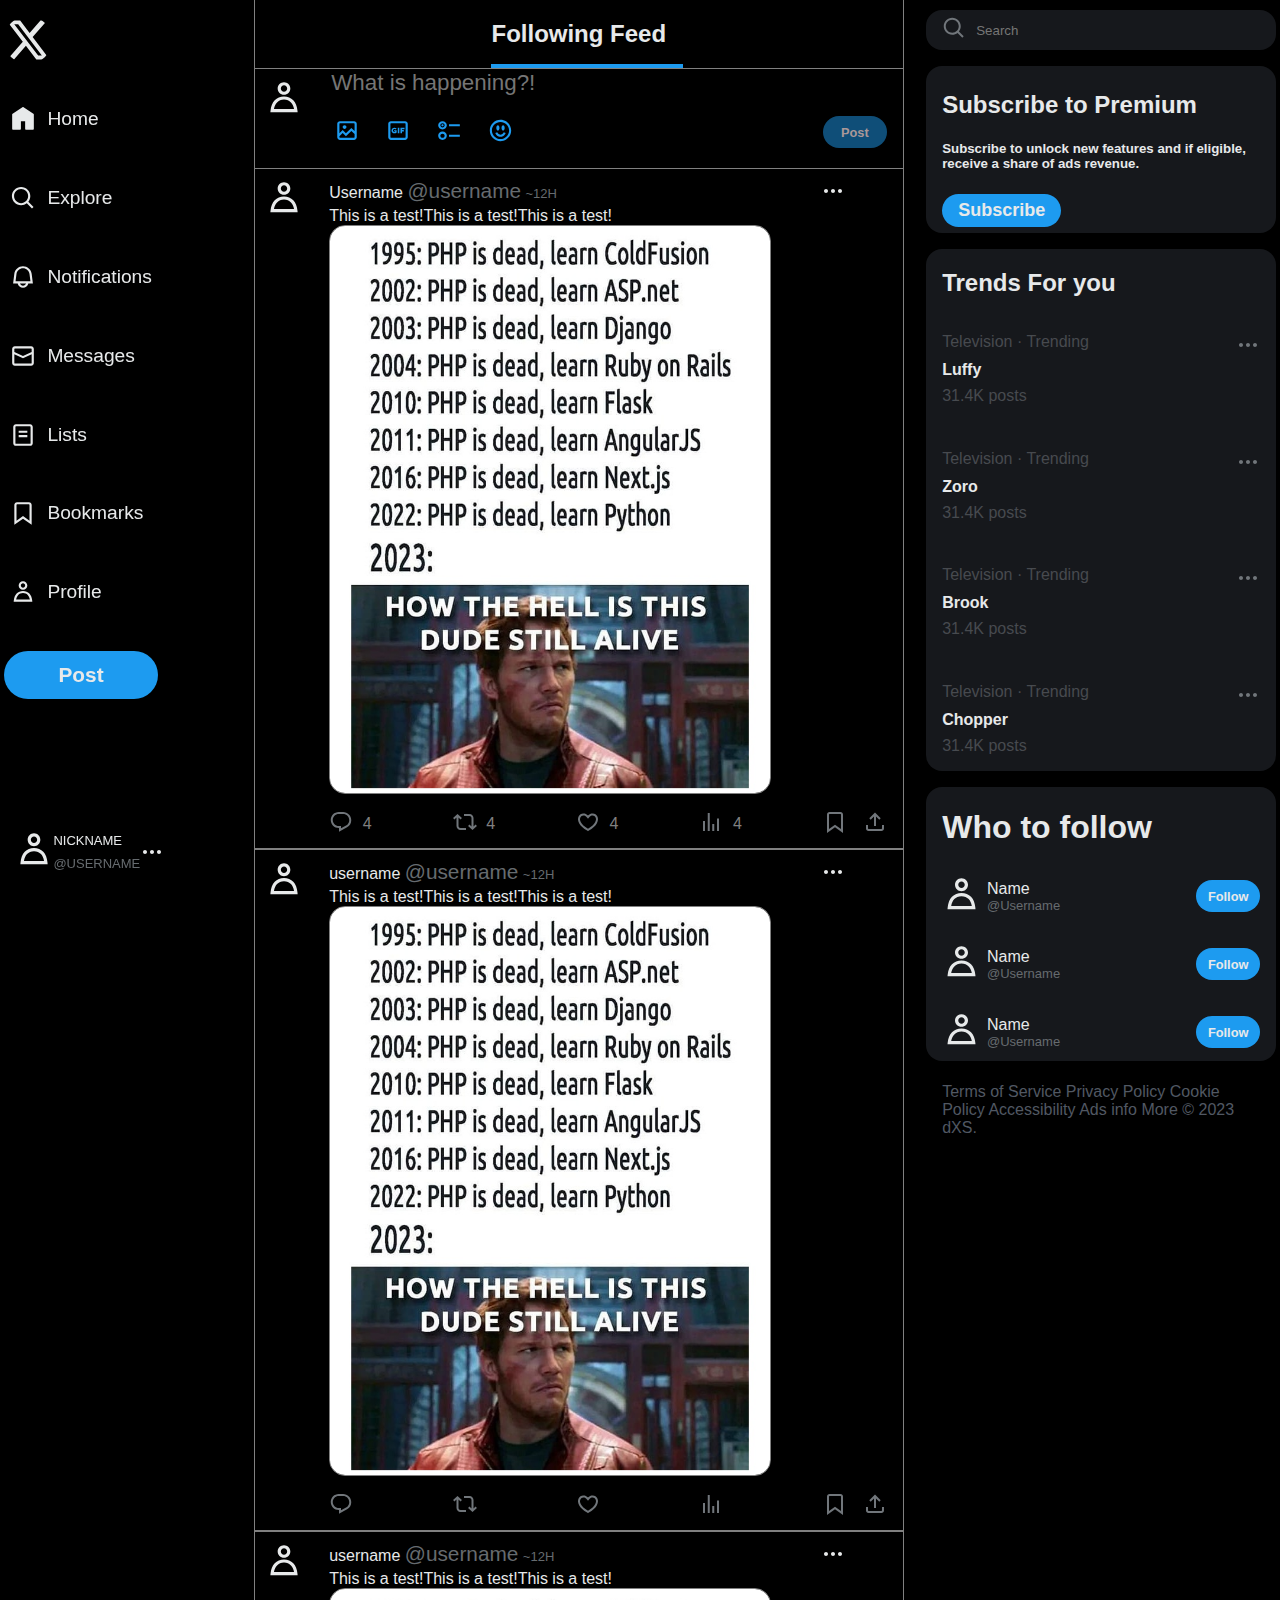
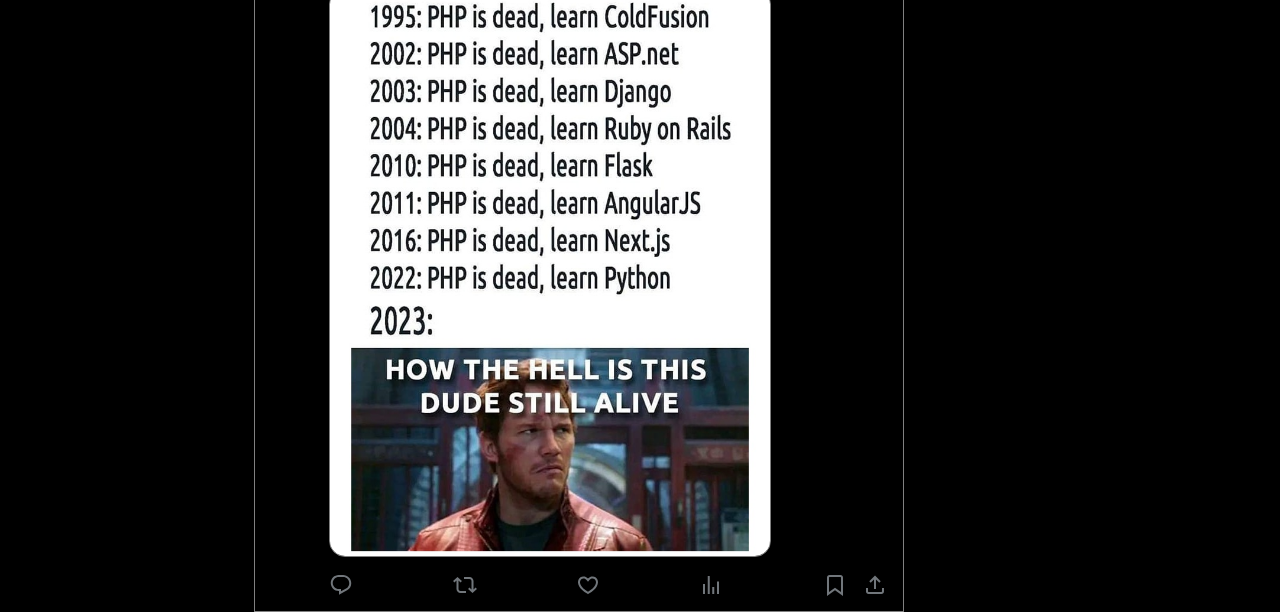
==== commit dd52e041: "test new work env" ====
--- a/pages/home.html
+++ b/pages/home.html
@@ -7,7 +7,6 @@
     <title>DxS</title>
     <link rel="stylesheet" href="../style/home.css">
 </head>
-
 <body>
     <div class="screen-ctn">
         <div class="sidebar-ctn">
@@ -20,7 +19,7 @@
                         <div class="nav-sidebar-ctn">
                             <nav class="nav-sidebar">
                                 <div class="nav-elem-ctn">
-                                    <a href="" class="side-nav-row"><img src="../images/home.svg" alt="home"><span class="home-nav nav-text">Home</span></a>
+                                    <a href="./home.html" class="side-nav-row"><img src="../images/home.svg" alt="home"><span class="home-nav nav-text">Home</span></a>
                                 </div>
                                 <div class="nav-elem-ctn">
                                     <a href="" class="side-nav-row"><img src="../images/search.svg" alt="explore"><div class="nav-text">Explore</div></a>
@@ -38,7 +37,7 @@
                                     <a href="" class="side-nav-row"><img src="../images/bookmarks.svg" alt="bookmarks"><span class="nav-text">Bookmarks</span></a>
                                 </div>
                                 <div class="nav-elem-ctn">
-                                    <a href="" class="side-nav-row"><img src="../images/profile.svg" alt="profile"><span class="nav-text">Bookmarks</span></a>
+                                    <a href="./profile.html" class="side-nav-row"><img src="../images/profile.svg" alt="profile"><span class="nav-text">Profile</span></a>
                                 </div>
                                 <div class="nav-elem-ctn">
                                     <input class="post-btn" id="sidebar-post-btn" type="button" value="Post">
--- a/style/home.css
+++ b/style/home.css
@@ -566,6 +566,14 @@
 
 @media screen and (max-width: 849px) {
 
+  body{
+    width: calc(100vw - 100px);
+      display: flex;
+      justify-content: space-around;
+      align-items: center;
+  }
+
+
   .sidebar-ctn{
     display: none;
   }
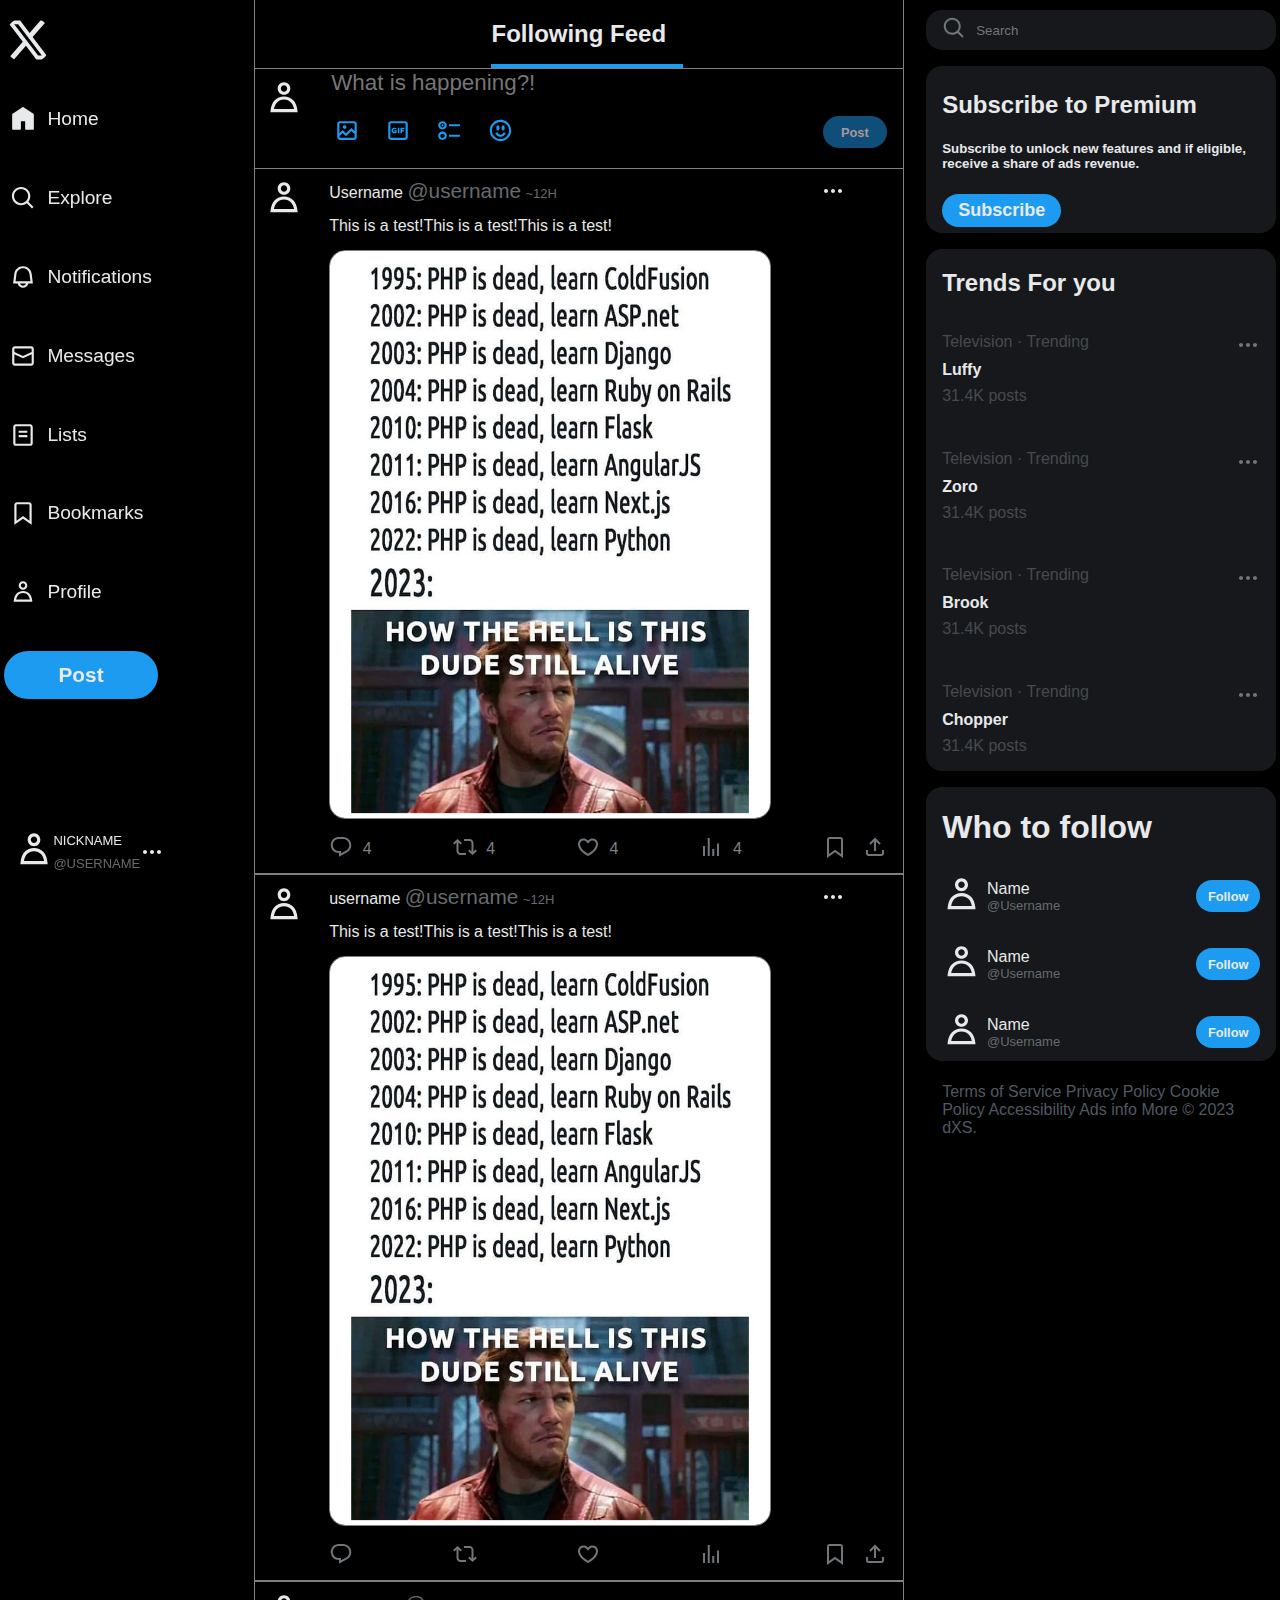
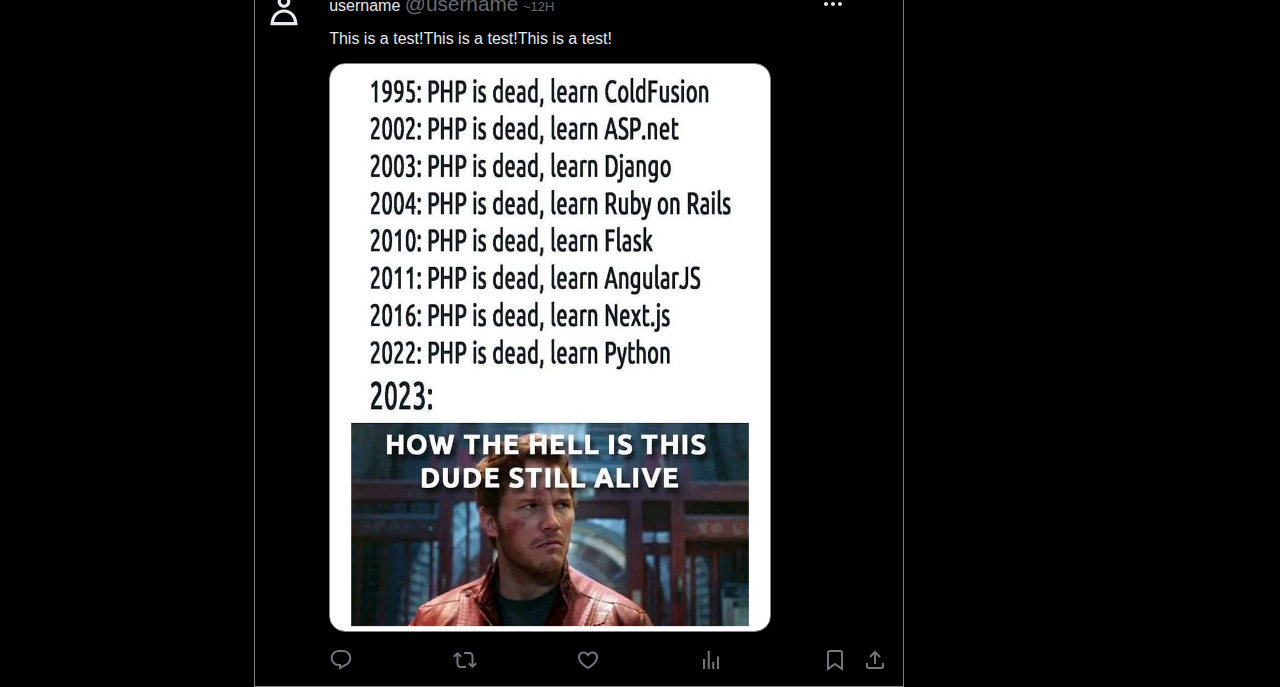
==== commit 094dc5aa: "add: some new small parts for the flow. fix: some errors unnoticed." ====
--- a/pages/home.html
+++ b/pages/home.html
@@ -1,344 +1,555 @@
 <!DOCTYPE html>
 <html lang="en">
-
-<head>
-    <meta charset="UTF-8">
-    <meta name="viewport" content="width=device-width, initial-scale=1.0">
+  <head>
+    <meta charset="UTF-8" />
+    <meta name="viewport" content="width=device-width, initial-scale=1.0" />
     <title>DxS</title>
-    <link rel="stylesheet" href="../style/home.css">
-</head>
-<body>
+    <link rel="stylesheet" href="../style/home.css" />
+  </head>
+  <body>
     <div class="screen-ctn">
-        <div class="sidebar-ctn">
-            <div class="fixed">
-                <div class="sidebar-flex-container">
-                    <div class="side-nav-bar-ctn">
-                        <div class="home-logo">
-                            <a href="./home.html"><img  class="home-icon" src="../images/XLOGO.svg" alt="LOGO"></a>
-                        </div>
-                        <div class="nav-sidebar-ctn">
-                            <nav class="nav-sidebar">
-                                <div class="nav-elem-ctn">
-                                    <a href="./home.html" class="side-nav-row"><img src="../images/home.svg" alt="home"><span class="home-nav nav-text">Home</span></a>
-                                </div>
-                                <div class="nav-elem-ctn">
-                                    <a href="" class="side-nav-row"><img src="../images/search.svg" alt="explore"><div class="nav-text">Explore</div></a>
-                                </div>
-                                <div class="nav-elem-ctn">
-                                    <a href="" class="side-nav-row"><img src="../images/notifications.svg" alt="notifications"><span class="nav-text">Notifications</span></a>
-                                </div>
-                                <div class="nav-elem-ctn">
-                                    <a href="" class="side-nav-row"><img src="../images/messages.svg" alt="messages"><span class="nav-text">Messages</span></a>
-                                </div>
-                                <div class="nav-elem-ctn">
-                                    <a href="" class="side-nav-row"><img src="../images/litsts.svg" alt="lists"><span class="nav-text">Lists</span></a>
-                                </div>
-                                <div class="nav-elem-ctn">
-                                    <a href="" class="side-nav-row"><img src="../images/bookmarks.svg" alt="bookmarks"><span class="nav-text">Bookmarks</span></a>
-                                </div>
-                                <div class="nav-elem-ctn">
-                                    <a href="./profile.html" class="side-nav-row"><img src="../images/profile.svg" alt="profile"><span class="nav-text">Profile</span></a>
-                                </div>
-                                <div class="nav-elem-ctn">
-                                    <input class="post-btn" id="sidebar-post-btn" type="button" value="Post">
-                                </div>
-                        </nav> 
-                        </div>
-        
-                    </div>
-                    <div class="profile-card-sidebar">
-                        <div class="profile-card-left-side">
-                            <div>
-                                <img class="profile-pic" src="../images/defaultProfile1.svg" alt="default profile pic">
-                            </div>
-                            <div class="name-usrn-ctn">
-                                <span class="profile-card-nickname">NICKNAME</span>
-                                <div class="profile-card-username">@USERNAME</div>
-                            </div>
-                        </div>
-                        <div class="profile-card-options">
-                            <img src="../images/threedots.svg" alt="options">
-                        </div>
-                    </div>
-                </div>
-
-            </div>
+      <div class="sidebar-ctn">
+        <div class="fixed">
+          <div class="sidebar-flex-container">
+            <div class="side-nav-bar-ctn">
+              <div class="home-logo">
+                <a href="./home.html"
+                  ><img class="home-icon" src="../images/XLOGO.svg" alt="LOGO"
+                /></a>
+              </div>
+              <div class="nav-sidebar-ctn">
+                <nav class="nav-sidebar">
+                  <div class="nav-elem-ctn">
+                    <a href="./home.html" class="side-nav-row"
+                      ><img src="../images/home.svg" alt="home" /><span
+                        class="home-nav nav-text"
+                        >Home</span
+                      ></a
+                    >
+                  </div>
+                  <div class="nav-elem-ctn">
+                    <a href="" class="side-nav-row"
+                      ><img src="../images/search.svg" alt="explore" />
+                      <div class="nav-text">Explore</div></a
+                    >
+                  </div>
+                  <div class="nav-elem-ctn">
+                    <a href="" class="side-nav-row"
+                      ><img
+                        src="../images/notifications.svg"
+                        alt="notifications"
+                      /><span class="nav-text">Notifications</span></a
+                    >
+                  </div>
+                  <div class="nav-elem-ctn">
+                    <a href="" class="side-nav-row"
+                      ><img src="../images/messages.svg" alt="messages" /><span
+                        class="nav-text"
+                        >Messages</span
+                      ></a
+                    >
+                  </div>
+                  <div class="nav-elem-ctn">
+                    <a href="" class="side-nav-row"
+                      ><img src="../images/litsts.svg" alt="lists" /><span
+                        class="nav-text"
+                        >Lists</span
+                      ></a
+                    >
+                  </div>
+                  <div class="nav-elem-ctn">
+                    <a href="" class="side-nav-row"
+                      ><img
+                        src="../images/bookmarks.svg"
+                        alt="bookmarks"
+                      /><span class="nav-text">Bookmarks</span></a
+                    >
+                  </div>
+                  <div class="nav-elem-ctn">
+                    <a href="./profile.php" class="side-nav-row"
+                      ><img src="../images/profile.svg" alt="profile" /><span
+                        class="nav-text"
+                        >Profile</span
+                      ></a
+                    >
+                  </div>
+                  <div class="nav-elem-ctn">
+                    <input
+                      class="post-btn"
+                      id="sidebar-post-btn"
+                      type="button"
+                      value="Post"
+                    />
+                  </div>
+                </nav>
+              </div>
+            </div>
+            <div class="profile-card-sidebar">
+              <div class="profile-card-left-side">
+                <div>
+                  <img
+                    class="profile-pic"
+                    src="../images/defaultProfile1.svg"
+                    alt="default profile pic"
+                  />
+                </div>
+                <div class="name-usrn-ctn">
+                  <span class="profile-card-nickname">NICKNAME</span>
+                  <div class="profile-card-username">@USERNAME</div>
+                </div>
+              </div>
+              <div class="profile-card-options">
+                <img src="../images/threedots.svg" alt="options" />
+              </div>
+            </div>
+          </div>
         </div>
-        <div class="main-side-ctn">
-            <div class="main-ctn">
-                <div class="feed-mode-ctn">
-                    <div class="stick1">
-                        <h2 class="feed-mode">Following Feed</h2>
-                        <div class="feed-mode-underlinde">&nbsp</div>
-                    </div>
-                </div>
-                <div class="post-modal-ctn">
-                    <div class="prof-pic-ctn">
-                        <a href="./profile.html"><img class="profile-pic" src="../images/defaultProfile1.svg"
-                                alt="default profile pic"></a>
-                    </div>
-                    <div class="post-interact-ctn">
-                        <div class="input-tweet-ctn">
-                            <form action="#" method="post" id="tweet-input-form">
-                                <input contenteditable type="text-area" name="tweet" id="tweet" placeholder="What is happening?! ">
-                            </form>
-                        </div>
-                        <div class="post-type-ctn">
-                            <div class="post-types">
-                                <div class="left-types">
-                                    <div class="insert-type-ctn insert-img-ctn">
-                                        <img class="insert-type-twt insert-type-img" src="../images/img.svg" alt="insert image">
-                                        <input type="file" name="" id="choose-img" class="insert-type-img">
-                                    </div>
-                                    <div class="insert-type-ctn insert-type-gif">
-                                        <img class="insert-type-twt" src="../images/gif.svg" alt="insert gif">
-                                    </div>
-                                    <div class="insert-type-ctn">
-                                        <img class="insert-type-twt" src="../images/poll.svg" alt="insert poll">
-                                    </div>
-                                    <div class="insert-type-ctn">
-                                        <img class="insert-type-twt" src="../images/emoji.svg" alt="insert emoji">
-                                    </div>
-                                </div>
-                                <div class="right-type">
-                                    <button class="post-btn post-btn-feed" id="post-new-tweet" disabled>Post</button>
-                                </div>
-                            </div>
-                        </div>
-                    </div>
-                </div>
-                <div class="feed-ctn">
-                    <div class="feed-post">
-                        <div class="feed-profile-ctn">
-                            <img class="profile-pic" src="../images/defaultProfile1.svg" alt="default profile pic">
-                        </div>
-                        <div class="feed-post-content">
-                            <div class="feed-username-options">
-                                <div class="username-name">
-                                    <div>
-                                        <span>Username</span>
-                                        <span class="profile-card-username username-feed">@username</span>
-                                        <span class="profile-card-username">~12H</span>
-                                    </div>
-                                    <div>
-                                        <img class="three-dots-op" src="../images/threedots.svg" alt="options">
-                                    </div>
-                                </div>
-                            </div>
-                            <div class="post-text-dsc-ctn">This is a test!This is a test!This is a test!</div>
-                            <div class="picture-post-ctn">
-                                <img class="picture-post" src="../images/post-pic-example.jpeg" alt="post pic example">
-                            </div>
-                            <div class="post-interaction-ctn">
-                                <div class="interaction-ctn interact-cmt">
-                                    <div class="comment-post"><img src="../images/comment.svg" alt="comment"></div>
-                                    <div class="comment-nr interaction-counter">4</div>
-                                </div>
-                                <div class="interaction-ctn interact-rtw">
-                                    <div class="retweet-post"><img src="../images/retweet.svg" alt="retweet"></div>
-                                    <div class="interaction-counter">4</div>
-                                </div>
-                                <div class="interaction-ctn interact-like">
-                                     <div class="like-post"><img src="../images/like.svg" alt="like"></div>
-                                     <div class="interaction-counter">4</div>
-                                </div>
-                                <div class="interaction-ctn interact-views interact-cmt">
-                                    <div class="views-post"><img src="../images/statviews.svg" alt="stats"></div>
-                                    <div class="interaction-counter">4</div>
-                                </div>
-                                <div class="bmk-share-ctn interact-share">
-                                    <div class="bookmark-post interact-cmt"><img src="../images/bookmark.svg" alt="bookmarks"></div>
-                                    <div class="shr interact-cmt"><img src="../images/share.svg" alt="share"></div>
-                                </div>
-                            </div>
-                        </div>
-    
-                    </div>
-                    <div class="feed-post">
-                        <div class="feed-profile-ctn">
-                            <img class="profile-pic" src="../images/defaultProfile1.svg" alt="default profile pic">
-                        </div>
-                        <div class="feed-post-content">
-                            <div class="feed-username-options">
-                                <div class="username-name">
-                                    <div>
-                                        <span>username</span>
-                                        <span class="profile-card-username username-feed">@username</span>
-                                        <span class="profile-card-username">~12H</span>
-                                    </div>
-                                    <div>
-                                        <img class="three-dots-op" src="../images/threedots.svg" alt="options">
-                                    </div>
-                                </div>
-                            </div>
-                            <div class="post-text-dsc-ctn">This is a test!This is a test!This is a test!</div>
-                            <div class="picture-post-ctn">
-                                <img class="picture-post" src="../images/post-pic-example.jpeg" alt="post pic example">
-                            </div>
-                            <div class="post-interaction-ctn">
-                                <div class="comment-post"><img src="../images/comment.svg" alt="comment"></div>
-                                <div class="retweet-post"><img src="../images/retweet.svg" alt="retweet"></div>
-                                <div class="like-post"><img src="../images/like.svg" alt="like"></div>
-                                <div class="views-post"><img src="../images/statviews.svg" alt="stats"></div>
-                                <div class="bmk-share-ctn">
-                                    <div class="bookmark-post"><img src="../images/bookmark.svg" alt="bookmarks"></div>
-                                    <div class="shr"><img src="../images/share.svg" alt="share"></div>
-                                </div>
-                            </div>
-                        </div>
-    
-                    </div>
-                    <div class="feed-post">
-                        <div class="feed-profile-ctn">
-                            <img class="profile-pic" src="../images/defaultProfile1.svg" alt="default profile pic">
-                        </div>
-                        <div class="feed-post-content">
-                            <div class="feed-username-options">
-                                <div class="username-name">
-                                    <div>
-                                        <span>username</span>
-                                        <span class="profile-card-username username-feed">@username</span>
-                                        <span class="profile-card-username">~12H</span>
-                                    </div>
-                                    <div>
-                                        <img class="three-dots-op" src="../images/threedots.svg" alt="options">
-                                    </div>
-                                </div>
-                            </div>
-                            <div class="post-text-dsc-ctn">This is a test!This is a test!This is a test!</div>
-                            <div class="picture-post-ctn">
-                                <img class="picture-post" src="../images/post-pic-example.jpeg" alt="post pic example">
-                            </div>
-                            <div class="post-interaction-ctn">
-                                <div class="comment-post"><img src="../images/comment.svg" alt="comment"></div>
-                                <div class="retweet-post"><img src="../images/retweet.svg" alt="retweet"></div>
-                                <div class="like-post"><img src="../images/like.svg" alt="like"></div>
-                                <div class="views-post"><img src="../images/statviews.svg" alt="stats"></div>
-                                <div class="bmk-share-ctn">
-                                    <div class="bookmark-post"><img src="../images/bookmark.svg" alt="bookmarks"></div>
-                                    <div class="shr"><img src="../images/share.svg" alt="share"></div>
-                                </div>
-                            </div>
-                        </div>
-    
-                    </div>
-                </div>
-            </div>
+      </div>
+      <div class="main-side-ctn">
+        <div class="main-ctn">
+          <div class="feed-mode-ctn">
+            <div class="stick1">
+              <h2 class="feed-mode">Following Feed</h2>
+              <div class="feed-mode-underlinde">&nbsp</div>
+            </div>
+          </div>
+          <div class="post-modal-ctn">
+            <div class="prof-pic-ctn">
+              <a href="./profile.html"
+                ><img
+                  class="profile-pic"
+                  src="../images/defaultProfile1.svg"
+                  alt="default profile pic"
+              /></a>
+            </div>
+            <div class="post-interact-ctn">
+              <div class="input-tweet-ctn">
+                <form action="#" method="post" id="tweet-input-form">
+                  <input
+                    contenteditable
+                    type="text-area"
+                    name="tweet"
+                    id="tweet"
+                    placeholder="What is happening?! "
+                  />
+                </form>
+              </div>
+              <div class="post-type-ctn">
+                <div class="post-types">
+                  <div class="left-types">
+                    <div class="insert-type-ctn insert-img-ctn">
+                      <img
+                        class="insert-type-twt insert-type-img"
+                        src="../images/img.svg"
+                        alt="insert image"
+                      />
+                      <input
+                        type="file"
+                        name=""
+                        id="choose-img"
+                        class="insert-type-img"
+                      />
+                    </div>
+                    <div class="insert-type-ctn insert-type-gif">
+                      <img
+                        class="insert-type-twt"
+                        src="../images/gif.svg"
+                        alt="insert gif"
+                      />
+                    </div>
+                    <div class="insert-type-ctn">
+                      <img
+                        class="insert-type-twt"
+                        src="../images/poll.svg"
+                        alt="insert poll"
+                      />
+                    </div>
+                    <div class="insert-type-ctn">
+                      <img
+                        class="insert-type-twt"
+                        src="../images/emoji.svg"
+                        alt="insert emoji"
+                      />
+                    </div>
+                  </div>
+                  <div class="right-type">
+                    <button
+                      class="post-btn post-btn-feed"
+                      id="post-new-tweet"
+                      disabled
+                    >
+                      Post
+                    </button>
+                  </div>
+                </div>
+              </div>
+            </div>
+          </div>
+          <div class="feed-ctn">
+            <div class="feed-post">
+              <div class="feed-profile-ctn">
+                <img
+                  class="profile-pic"
+                  src="../images/defaultProfile1.svg"
+                  alt="default profile pic"
+                />
+              </div>
+              <div class="feed-post-content">
+                <div class="feed-username-options">
+                  <div class="username-name">
+                    <div>
+                      <span>Username</span>
+                      <span class="profile-card-username username-feed"
+                        >@username</span
+                      >
+                      <span class="profile-card-username">~12H</span>
+                    </div>
+                    <div>
+                      <img
+                        class="three-dots-op"
+                        src="../images/threedots.svg"
+                        alt="options"
+                      />
+                    </div>
+                  </div>
+                </div>
+                <div class="post-text-dsc-ctn">
+                  This is a test!This is a test!This is a test!
+                </div>
+                <div class="picture-post-ctn">
+                  <img
+                    class="picture-post"
+                    src="../images/post-pic-example.jpeg"
+                    alt="post pic example"
+                  />
+                </div>
+                <div class="post-interaction-ctn">
+                  <div class="interaction-ctn interact-cmt">
+                    <div class="comment-post">
+                      <img src="../images/comment.svg" alt="comment" />
+                    </div>
+                    <div class="comment-nr interaction-counter">4</div>
+                  </div>
+                  <div class="interaction-ctn interact-rtw">
+                    <div class="retweet-post">
+                      <img src="../images/retweet.svg" alt="retweet" />
+                    </div>
+                    <div class="interaction-counter">4</div>
+                  </div>
+                  <div class="interaction-ctn interact-like">
+                    <div class="like-post">
+                      <img src="../images/like.svg" alt="like" />
+                    </div>
+                    <div class="interaction-counter">4</div>
+                  </div>
+                  <div class="interaction-ctn interact-views interact-cmt">
+                    <div class="views-post">
+                      <img src="../images/statviews.svg" alt="stats" />
+                    </div>
+                    <div class="interaction-counter">4</div>
+                  </div>
+                  <div class="bmk-share-ctn interact-share">
+                    <div class="bookmark-post interact-cmt">
+                      <img src="../images/bookmark.svg" alt="bookmarks" />
+                    </div>
+                    <div class="shr interact-cmt">
+                      <img src="../images/share.svg" alt="share" />
+                    </div>
+                  </div>
+                </div>
+              </div>
+            </div>
+            <div class="feed-post">
+              <div class="feed-profile-ctn">
+                <img
+                  class="profile-pic"
+                  src="../images/defaultProfile1.svg"
+                  alt="default profile pic"
+                />
+              </div>
+              <div class="feed-post-content">
+                <div class="feed-username-options">
+                  <div class="username-name">
+                    <div>
+                      <span>username</span>
+                      <span class="profile-card-username username-feed"
+                        >@username</span
+                      >
+                      <span class="profile-card-username">~12H</span>
+                    </div>
+                    <div>
+                      <img
+                        class="three-dots-op"
+                        src="../images/threedots.svg"
+                        alt="options"
+                      />
+                    </div>
+                  </div>
+                </div>
+                <div class="post-text-dsc-ctn">
+                  This is a test!This is a test!This is a test!
+                </div>
+                <div class="picture-post-ctn">
+                  <img
+                    class="picture-post"
+                    src="../images/post-pic-example.jpeg"
+                    alt="post pic example"
+                  />
+                </div>
+                <div class="post-interaction-ctn">
+                  <div class="comment-post">
+                    <img src="../images/comment.svg" alt="comment" />
+                  </div>
+                  <div class="retweet-post">
+                    <img src="../images/retweet.svg" alt="retweet" />
+                  </div>
+                  <div class="like-post">
+                    <img src="../images/like.svg" alt="like" />
+                  </div>
+                  <div class="views-post">
+                    <img src="../images/statviews.svg" alt="stats" />
+                  </div>
+                  <div class="bmk-share-ctn">
+                    <div class="bookmark-post">
+                      <img src="../images/bookmark.svg" alt="bookmarks" />
+                    </div>
+                    <div class="shr">
+                      <img src="../images/share.svg" alt="share" />
+                    </div>
+                  </div>
+                </div>
+              </div>
+            </div>
+            <div class="feed-post">
+              <div class="feed-profile-ctn">
+                <img
+                  class="profile-pic"
+                  src="../images/defaultProfile1.svg"
+                  alt="default profile pic"
+                />
+              </div>
+              <div class="feed-post-content">
+                <div class="feed-username-options">
+                  <div class="username-name">
+                    <div>
+                      <span>username</span>
+                      <span class="profile-card-username username-feed"
+                        >@username</span
+                      >
+                      <span class="profile-card-username">~12H</span>
+                    </div>
+                    <div>
+                      <img
+                        class="three-dots-op"
+                        src="../images/threedots.svg"
+                        alt="options"
+                      />
+                    </div>
+                  </div>
+                </div>
+                <div class="post-text-dsc-ctn">
+                  This is a test!This is a test!This is a test!
+                </div>
+                <div class="picture-post-ctn">
+                  <img
+                    class="picture-post"
+                    src="../images/post-pic-example.jpeg"
+                    alt="post pic example"
+                  />
+                </div>
+                <div class="post-interaction-ctn">
+                  <div class="comment-post">
+                    <img src="../images/comment.svg" alt="comment" />
+                  </div>
+                  <div class="retweet-post">
+                    <img src="../images/retweet.svg" alt="retweet" />
+                  </div>
+                  <div class="like-post">
+                    <img src="../images/like.svg" alt="like" />
+                  </div>
+                  <div class="views-post">
+                    <img src="../images/statviews.svg" alt="stats" />
+                  </div>
+                  <div class="bmk-share-ctn">
+                    <div class="bookmark-post">
+                      <img src="../images/bookmark.svg" alt="bookmarks" />
+                    </div>
+                    <div class="shr">
+                      <img src="../images/share.svg" alt="share" />
+                    </div>
+                  </div>
+                </div>
+              </div>
+            </div>
+          </div>
         </div>
-        <div class="right-side-ctn">
-            <div class="right-side-bar">
-                <div class="search-bar">
-                    <div><img src="../images/graySearch.svg" class="search-bar-svg" alt="search img"></div>
-                    <div><input type="text" name="search" id="search" placeholder="Search"></div>
-                </div>
-                <div class="sub-premium-popup">
-                    <div><h2 class="sub-header">Subscribe to Premium</h2></div>
-                    <div><h5 class="sub-pgf">Subscribe to unlock new features and if eligible, receive a share of ads revenue.</h5></div>
-                    <input type="button" class="post-btn sub-btn" value="Subscribe">
-                </div>
-                <div class="trends" id="trends-ctn">
-                    <div><h2 class="sub-header trends-main-title">Trends For you</h2></div>
-                    <div class="trendings-ctn">
-                        <div class="trending-row">
-                            <div class="trnd-ctg">
-                                <div class="categori-trnd">Television · Trending</div>
-                                <div class="three-dots-trnd"><img src="../images/threedots-gray.svg" alt="options"></div>
-                            </div>
-                            <div class="trnd-title-ctn">
-                                <h4 class="trnd-title">Luffy</h4>
-                            </div>        
-                            <div class="trnd-stat-posts">
-                                <div>31.4K posts</div>
-                            </div>                    
-                        </div>
-                        <div class="trending-row">
-                            <div class="trnd-ctg">
-                                <div class="categori-trnd">Television · Trending</div>
-                                <div class="three-dots-trnd"><img src="../images/threedots-gray.svg" alt="options"></div>
-                            </div>
-                            <div class="trnd-title-ctn">
-                                <h4 class="trnd-title">Zoro</h4>
-                            </div>        
-                            <div class="trnd-stat-posts">
-                                <div>31.4K posts</div>
-                            </div>                    
-                        </div>
-                        <div class="trending-row">
-                            <div class="trnd-ctg">
-                                <div class="categori-trnd">Television · Trending</div>
-                                <div class="three-dots-trnd"><img src="../images/threedots-gray.svg" alt="options"></div>
-                            </div>
-                            <div class="trnd-title-ctn">
-                                <h4 class="trnd-title">Brook</h4>
-                            </div>        
-                            <div class="trnd-stat-posts">
-                                <div>31.4K posts</div>
-                            </div>                    
-                        </div>
-                        <div class="trending-row">
-                            <div class="trnd-ctg">
-                                <div class="categori-trnd">Television · Trending</div>
-                                <div class="three-dots-trnd"><img src="../images/threedots-gray.svg" alt="options"></div>
-                            </div>
-                            <div class="trnd-title-ctn">
-                                <h4 class="trnd-title">Chopper</h4>
-                            </div>        
-                            <div class="trnd-stat-posts">
-                                <div>31.4K posts</div>
-                            </div>                    
-                        </div>
-                    </div>
-                    
-                </div>
-                <div class="follow-sug" id="follow-sug-ctn">
-                    <div>
-                        <h1 id="follow-sug-text">Who to follow</h1>
-                    </div>
-                    <div class="all-fll-sg-ctn">
-                        <div class="fllw-sg-ctn">
-                            <div class="user-img-name">
-                                <div>
-                                    <img src="../images/defaultProfile1.svg" class="profile-pic" alt="profile pic">
-                                </div>
-                                <div class="usr-name-ctn">
-                                    <div>Name</div>
-                                    <div class="profile-card-username">@Username</div>
-                                </div>
-                            </div>
-                            <div><button type="button" class="post-btn post-btn-feed">Follow</button></div>
-                        </div>
-                        <div class="fllw-sg-ctn">
-                            <div class="user-img-name">
-                                <div>
-                                    <img src="../images/defaultProfile1.svg" class="profile-pic" alt="profile pic">
-                                </div>
-                                <div class="usr-name-ctn">
-                                    <div>Name</div>
-                                    <div class="profile-card-username">@Username</div>
-                                </div>
-                            </div>
-                            <div><button type="button" class="post-btn post-btn-feed">Follow</button></div>
-                        </div>
-                        <div class="fllw-sg-ctn">
-                            <div class="user-img-name">
-                                <div>
-                                    <img src="../images/defaultProfile1.svg" class="profile-pic" alt="profile pic">
-                                </div>
-                                <div class="usr-name-ctn">
-                                    <div>Name</div>
-                                    <div class="profile-card-username">@Username</div>
-                                </div>
-                            </div>
-                            <div><button type="button" class="post-btn post-btn-feed">Follow</button></div>
-                        </div>
-                    </div>
-                </div>
-                <div class="footer" id="footer-id">
-                    Terms of Service  Privacy  Policy  Cookie Policy  Accessibility  Ads info  More  © 2023 dXS.
-                </div>
-            </div>
-        </div>    
+      </div>
+      <div class="right-side-ctn">
+        <div class="right-side-bar">
+          <div class="search-bar">
+            <div>
+              <img
+                src="../images/graySearch.svg"
+                class="search-bar-svg"
+                alt="search img"
+              />
+            </div>
+            <div>
+              <input
+                type="text"
+                name="search"
+                id="search"
+                placeholder="Search"
+              />
+            </div>
+          </div>
+          <div class="sub-premium-popup">
+            <div><h2 class="sub-header">Subscribe to Premium</h2></div>
+            <div>
+              <h5 class="sub-pgf">
+                Subscribe to unlock new features and if eligible, receive a
+                share of ads revenue.
+              </h5>
+            </div>
+            <input type="button" class="post-btn sub-btn" value="Subscribe" />
+          </div>
+          <div class="trends" id="trends-ctn">
+            <div>
+              <h2 class="sub-header trends-main-title">Trends For you</h2>
+            </div>
+            <div class="trendings-ctn">
+              <div class="trending-row">
+                <div class="trnd-ctg">
+                  <div class="categori-trnd">Television · Trending</div>
+                  <div class="three-dots-trnd">
+                    <img src="../images/threedots-gray.svg" alt="options" />
+                  </div>
+                </div>
+                <div class="trnd-title-ctn">
+                  <h4 class="trnd-title">Luffy</h4>
+                </div>
+                <div class="trnd-stat-posts">
+                  <div>31.4K posts</div>
+                </div>
+              </div>
+              <div class="trending-row">
+                <div class="trnd-ctg">
+                  <div class="categori-trnd">Television · Trending</div>
+                  <div class="three-dots-trnd">
+                    <img src="../images/threedots-gray.svg" alt="options" />
+                  </div>
+                </div>
+                <div class="trnd-title-ctn">
+                  <h4 class="trnd-title">Zoro</h4>
+                </div>
+                <div class="trnd-stat-posts">
+                  <div>31.4K posts</div>
+                </div>
+              </div>
+              <div class="trending-row">
+                <div class="trnd-ctg">
+                  <div class="categori-trnd">Television · Trending</div>
+                  <div class="three-dots-trnd">
+                    <img src="../images/threedots-gray.svg" alt="options" />
+                  </div>
+                </div>
+                <div class="trnd-title-ctn">
+                  <h4 class="trnd-title">Brook</h4>
+                </div>
+                <div class="trnd-stat-posts">
+                  <div>31.4K posts</div>
+                </div>
+              </div>
+              <div class="trending-row">
+                <div class="trnd-ctg">
+                  <div class="categori-trnd">Television · Trending</div>
+                  <div class="three-dots-trnd">
+                    <img src="../images/threedots-gray.svg" alt="options" />
+                  </div>
+                </div>
+                <div class="trnd-title-ctn">
+                  <h4 class="trnd-title">Chopper</h4>
+                </div>
+                <div class="trnd-stat-posts">
+                  <div>31.4K posts</div>
+                </div>
+              </div>
+            </div>
+          </div>
+          <div class="follow-sug" id="follow-sug-ctn">
+            <div>
+              <h1 id="follow-sug-text">Who to follow</h1>
+            </div>
+            <div class="all-fll-sg-ctn">
+              <div class="fllw-sg-ctn">
+                <div class="user-img-name">
+                  <div>
+                    <img
+                      src="../images/defaultProfile1.svg"
+                      class="profile-pic"
+                      alt="profile pic"
+                    />
+                  </div>
+                  <div class="usr-name-ctn">
+                    <div>Name</div>
+                    <div class="profile-card-username">@Username</div>
+                  </div>
+                </div>
+                <div>
+                  <button type="button" class="post-btn post-btn-feed">
+                    Follow
+                  </button>
+                </div>
+              </div>
+              <div class="fllw-sg-ctn">
+                <div class="user-img-name">
+                  <div>
+                    <img
+                      src="../images/defaultProfile1.svg"
+                      class="profile-pic"
+                      alt="profile pic"
+                    />
+                  </div>
+                  <div class="usr-name-ctn">
+                    <div>Name</div>
+                    <div class="profile-card-username">@Username</div>
+                  </div>
+                </div>
+                <div>
+                  <button type="button" class="post-btn post-btn-feed">
+                    Follow
+                  </button>
+                </div>
+              </div>
+              <div class="fllw-sg-ctn">
+                <div class="user-img-name">
+                  <div>
+                    <img
+                      src="../images/defaultProfile1.svg"
+                      class="profile-pic"
+                      alt="profile pic"
+                    />
+                  </div>
+                  <div class="usr-name-ctn">
+                    <div>Name</div>
+                    <div class="profile-card-username">@Username</div>
+                  </div>
+                </div>
+                <div>
+                  <button type="button" class="post-btn post-btn-feed">
+                    Follow
+                  </button>
+                </div>
+              </div>
+            </div>
+          </div>
+          <div class="footer" id="footer-id">
+            Terms of Service Privacy Policy Cookie Policy Accessibility Ads info
+            More © 2023 dXS.
+          </div>
+        </div>
+      </div>
     </div>
-</body>
-<script src="./home.js"></script>
-</html>+  </body>
+  <script src="./home.js"></script>
+</html>
--- a/style/home.css
+++ b/style/home.css
@@ -1,20 +1,20 @@
-body,html {
+body,
+html {
   margin: 0;
   padding: 0;
   height: 100%;
   background-color: black;
   font-family: "TwitterExtendedHeavy-woff2", sans-serif;
-} 
+}
 
 * {
   box-sizing: border-box;
 }
 
-
 .screen-ctn {
   display: flex;
   justify-content: center;
-  color: #E7E9EA;
+  color: #e7e9ea;
   height: 100%;
   /* position per header */
   position: relative;
@@ -30,15 +30,15 @@
   margin-bottom: 2rem;
 }
 
-.feed-mode-underlinde{
-  background-color: #1D9BF0;
+.feed-mode-underlinde {
+  background-color: #1d9bf0;
   width: 12rem;
   max-height: 4px;
   position: absolute;
   bottom: 0px;
 }
 
-.profile-card-sidebar{
+.profile-card-sidebar {
   display: flex;
   justify-content: space-between;
   width: 12%;
@@ -50,40 +50,37 @@
 }
 
 /* Test per stick */
-.fixed{
+.fixed {
   position: fixed;
   top: 0px;
   bottom: 0px;
 }
 
-
 .profile-card-sidebar:hover {
   background-color: #181818;
   border-radius: 10rem;
 }
-.side-nav-bar-ctn{
+.side-nav-bar-ctn {
   height: 90%;
   width: 100%;
 }
 
-
-.name-usrn-ctn{
+.name-usrn-ctn {
   display: flex;
   flex-direction: column;
   justify-content: center;
   gap: 0.5rem;
 }
 
-.profile-card-options{
+.profile-card-options {
   display: flex;
   justify-content: center;
   align-items: center;
 }
 
-
-.nav-sidebar > div >a {
+.nav-sidebar > div > a {
   text-decoration: none;
-  color: #E7E9EA;
+  color: #e7e9ea;
   display: flex;
   align-items: center;
   font-size: 1.2rem;
@@ -91,14 +88,24 @@
   width: fit-content;
   padding: 0.4rem;
 }
-.nav-elem-ctn :hover {
+
+.nav-elem-ctn:hover {
   border-radius: 30rem;
   transition: background-color 0.3s ease;
-  background-color: rgba(255,255,255,0.5);
-}
-
-
-.nav-sidebar{
+  background-color: rgba(255, 255, 255, 0.5);
+}
+
+.nav-elem-ctn a:hover {
+  border-radius: unset;
+  background-color: unset;
+}
+
+.nav-elem-ctn span:hover {
+  border-radius: re;
+  background-color: unset;
+}
+
+.nav-sidebar {
   height: 90%;
   display: flex;
   flex-direction: column;
@@ -106,7 +113,7 @@
 }
 
 /* Main content */
-.main-ctn{
+.main-ctn {
   border-left: 0.8px solid gray;
   border-right: 0.8px solid gray;
   min-height: 100%;
@@ -121,31 +128,29 @@
   opacity: 1;
 }
 
-
-
-.post-interact-ctn{
-  display: flex;
-}
-
-.post-btn{
-  background-color: #1D9BF0;
-  color: #E7E9EA;
+.post-interact-ctn {
+  display: flex;
+}
+
+.post-btn {
+  background-color: #1d9bf0;
+  color: #e7e9ea;
   font-weight: bolder;
   border-radius: 7rem;
   font-size: 0.8rem;
   border: none;
 }
 
-#post-new-tweet:disabled{
-  background-color: #0F4E78;
+#post-new-tweet:disabled {
+  background-color: #0f4e78;
   color: rgb(170, 152, 152);
 }
 
-.post-btn:not([disabled]):hover{
+.post-btn:not([disabled]):hover {
   background-color: rgb(9, 94, 151);
 }
 
-#sidebar-post-btn{
+#sidebar-post-btn {
   width: 100%;
   height: 3rem;
   text-align: center;
@@ -153,7 +158,7 @@
   font-size: 1.3rem;
 }
 
-#sidebar-post-btn:hover{
+#sidebar-post-btn:hover {
   background-color: rgb(26, 140, 216);
 }
 
@@ -169,68 +174,68 @@
   width: 2.4rem;
 }
 
-.feed-profile-ctn{
+.feed-profile-ctn {
   margin: 10px;
 }
 
-.username-name{
-  display: flex;
-  justify-content: space-between;
-  width: 100%;
-}
-
-.post-interaction-ctn{
+.username-name {
+  display: flex;
+  justify-content: space-between;
+  width: 100%;
+}
+
+.post-interaction-ctn {
   margin-top: 1rem;
   display: flex;
   width: 100%;
   justify-content: space-between;
 }
 
-.bmk-share-ctn{
+.bmk-share-ctn {
   display: flex;
   margin-right: 1rem;
   gap: 1rem;
 }
 
-.profile-card-nickname{
+.profile-card-nickname {
   font-weight: 500;
   font-size: small;
 }
 
-.profile-card-username{
-  color: #666B6F;
+.profile-card-username {
+  color: #666b6f;
   font-size: small;
 }
 
-.profile-card-left-side{
-  display: flex;
-}
-.prof-pic-ctn{
+.profile-card-left-side {
+  display: flex;
+}
+.prof-pic-ctn {
   margin: 10px;
 }
 
-.post-modal-ctn{
+.post-modal-ctn {
   display: flex;
   /*border-bottom: 0.8px solid rgb(148, 140, 140); */
   gap: 1rem;
 }
 
-.post-btn-feed{
+.post-btn-feed {
   height: 2rem;
   width: 4rem;
   margin-right: 1rem;
 }
 
-.post-interact-ctn{
-  display: flex;
-  flex-direction: column;
-}
-
-.post-interact-ctn{
+.post-interact-ctn {
+  display: flex;
+  flex-direction: column;
+}
+
+.post-interact-ctn {
   width: 90%;
 }
 
-.interaction-ctn{
+.interaction-ctn {
   display: flex;
   justify-content: center;
   align-items: center;
@@ -238,33 +243,32 @@
   font-size: 1rem;
 }
 
-.interaction-counter{
+.interaction-counter {
   color: gray;
 }
 
-.interact-cmt:hover{
-  color: #1D9BF0;
+.interact-cmt:hover {
+  color: #1d9bf0;
   background-color: hsla(204, 88%, 53%, 0.5);
   border-radius: 1rem;
 }
 
-.interact-rtw:hover{
+.interact-rtw:hover {
   color: hsl(160, 100%, 36%);
   background-color: hsla(160, 100%, 36%, 0.5);
   border-radius: 1rem;
 }
 
-.interact-like:hover{
+.interact-like:hover {
   color: hsl(332, 81%, 42%);
   background-color: hsla(332, 81%, 42%, 0.5);
   border-radius: 1rem;
 }
 
-
-#tweet{
+#tweet {
   background-color: black;
   font-size: 1.4rem;
-  color: #E7E9EA;
+  color: #e7e9ea;
   width: 97%;
   /* min-height: 50px; */
   overflow: auto;
@@ -273,9 +277,9 @@
   max-width: 100%;
 }
 
-#tweet:focus{
+#tweet:focus {
   border: none;
- border-bottom: 1px solid gray;
+  border-bottom: 1px solid gray;
   outline: none;
 }
 
@@ -286,7 +290,7 @@
   gap: 1rem;
 }
 
-#choose-img{
+#choose-img {
   display: none;
 }
 
@@ -295,45 +299,42 @@
   padding: 0.3rem;
 }
 
-.insert-type-ctn:hover{
-  color: #1D9BF0;
+.insert-type-ctn:hover {
+  color: #1d9bf0;
   background-color: hsla(204, 88%, 53%, 0.24);
   border-radius: 1rem;
 }
 
-
-.post-types{
+.post-types {
   display: flex;
   justify-content: space-between;
   align-items: center;
   margin-bottom: 1rem;
 }
 
-.feed-username-options{
-  display: flex;
-  justify-content: space-between;
-  align-items: center;
-}
-
-.feed-profile-ctn{
+.feed-username-options {
+  display: flex;
+  justify-content: space-between;
+  align-items: center;
+}
+
+.feed-profile-ctn {
   display: flex;
   flex-direction: column;
   justify-content: flex-start;
-  
-}
-.username-feed{
+}
+.username-feed {
   font-size: 1.3rem;
 }
 
-.feed-post-content{
+.feed-post-content {
   display: flex;
   flex-direction: column;
   margin-top: 10px;
   margin-bottom: 10px;
 }
 
-
-.feed-post{
+.feed-post {
   display: flex;
   width: 100%;
   border-bottom: 0.8px solid gray;
@@ -341,20 +342,19 @@
   gap: 1rem;
 }
 
-.feed-username-options{
+.feed-username-options {
   display: flex;
   justify-content: space-between;
   width: 90%;
 }
 
-.feed-ctn{
-  width: 100%;
-}
-
-
-.picture-post{
+.feed-ctn {
+  width: 100%;
+}
+
+.picture-post {
   display: block;
-  max-width:77%;
+  max-width: 77%;
   width: auto;
   height: auto;
   border: 0.8px solid gray;
@@ -362,27 +362,26 @@
   object-fit: cover;
 }
 
-
-.search-bar{
+.search-bar {
   display: flex;
   background-color: #202327;
   align-items: center;
   gap: 0.5rem;
 }
 
-#search{
-  background-color: #16181C;
+#search {
+  background-color: #16181c;
   outline: none;
   border: none;
 }
 
-#search:focus{
-  color: #E7E9EA;
+#search:focus {
+  color: #e7e9ea;
 }
 
 /* Right side bar */
 
-.right-side-bar{
+.right-side-bar {
   display: flex;
   flex-direction: column;
   justify-content: space-around;
@@ -390,14 +389,13 @@
   gap: 1rem;
 }
 
-
-.main-side-ctn{
+.main-side-ctn {
   max-width: 600px;
   min-height: 100%;
   min-width: 650px;
 }
 
-.right-side-ctn{
+.right-side-ctn {
   max-width: 350px;
   min-width: 260px;
   margin-left: 1.4rem;
@@ -405,77 +403,77 @@
 }
 
 .right-side-bar > div {
-  background-color:#16181C ;
+  background-color: #16181c;
   border-radius: 1rem;
   width: 100%;
   padding: 0.36rem 1rem;
 }
 
-.sub-btn{
+.sub-btn {
   padding: 0.4rem 1rem;
   font-size: large;
 }
 
-.sub-header{
+.sub-header {
   font-weight: 900;
 }
 
-#trends-ctn{
+#trends-ctn {
   padding: 0;
 }
 
-.trending-row{
+.trending-row {
   display: flex;
   flex-direction: column;
   width: 100%;
   padding: 1rem;
 }
 
-.trends-main-title{
+.trends-main-title {
   padding-left: 1rem;
 }
 
-.trending-row:hover{
-  background-color: #1D1F23;
-}
-
-.trnd-title{
+.trending-row:hover {
+  background-color: #1d1f23;
+}
+
+.trnd-title {
   margin: 0;
   padding: 0;
 }
 
-.trnd-ctg{
-  display: flex;
-  justify-content: space-between;
-  color: #474A4F;
-}
-
-.trnd-title-ctn{
+.trnd-ctg {
+  display: flex;
+  justify-content: space-between;
+  color: #474a4f;
+}
+
+.trnd-title-ctn {
   justify-self: center;
-  padding-bottom: 0.5rem;  
-}
-.trnd-stat-posts{
-  color: #474A4F;
-  display: flex;
-}
-
-.trendings-ctn{
+  padding-bottom: 0.5rem;
+}
+.trnd-stat-posts {
+  color: #474a4f;
+  display: flex;
+}
+
+.trendings-ctn {
   display: flex;
   flex-direction: column;
   row-gap: 0.8rem;
 }
 
-#follow-sug-ctn{
-  padding:0;
-}
-
-.fllw-sg-ctn{
-  display: flex;
-  justify-content: space-between;
-  align-items: center;
-}
-
-.user-img-name{
+#follow-sug-ctn {
+  padding: 0;
+}
+
+.fllw-sg-ctn {
+  display: flex;
+  justify-content: space-between;
+  align-items: center;
+}
+
+.user-img-name {
   display: flex;
   justify-content: center;
   align-items: center;
@@ -483,61 +481,68 @@
   padding-left: 1rem;
 }
 
-.usr-name-ctn{
+.usr-name-ctn {
   display: flex;
   flex-direction: column;
   justify-content: center;
 }
 
-.all-fll-sg-ctn{
-    display: flex;
-    flex-direction: column;
-    row-gap: 0.6rem;
-}
-
-#follow-sug-text{
+.all-fll-sg-ctn {
+  display: flex;
+  flex-direction: column;
+  row-gap: 0.6rem;
+}
+
+#follow-sug-text {
   padding-left: 1rem;
 }
 
-.fllw-sg-ctn:hover{
-  background-color: #1D1F23;
-}
-
-.fllw-sg-ctn{
+.fllw-sg-ctn:hover {
+  background-color: #1d1f23;
+}
+
+.fllw-sg-ctn {
   padding-top: 0.5rem;
   padding-bottom: 0.5rem;
 }
 
-#footer-id{
-  background-color: black ;
+#footer-id {
+  background-color: black;
   color: #515863;
 }
 
-
+.post-text-dsc-ctn {
+  margin-top: 10px;
+  margin-bottom: 15px;
+}
+
+.profile-card-username .username-feed {
+  font-size: 0.9rem;
+}
 
 @media only screen and (max-width: 1200px) {
   .nav-text {
     display: none;
   }
-  .nav-sidebar{
+  .nav-sidebar {
     position: relative;
   }
 
-  .profile-card-left-side{
+  .profile-card-left-side {
     position: relative;
   }
 
-
-  .name-usrn-ctn, .profile-card-options{
+  .name-usrn-ctn,
+  .profile-card-options {
     display: none;
     background-color: none;
   }
 
-  .fixed{
+  .fixed {
     left: 70px;
   }
 
-  .profile-card-sidebar{
+  .profile-card-sidebar {
     display: flex;
     width: 44px;
     justify-content: space-between;
@@ -555,75 +560,64 @@
     display: none;
   }
 
-  .fixed{
+  .fixed {
     left: 100px;
   }
 
- .sidebar-ctn{
-  width: 110px;
- }
+  .sidebar-ctn {
+    width: 110px;
+  }
 }
 
 @media screen and (max-width: 849px) {
-
-  body{
+  body {
     width: calc(100vw - 100px);
-      display: flex;
-      justify-content: space-around;
-      align-items: center;
-  }
-
-
-  .sidebar-ctn{
+    display: flex;
+    justify-content: space-around;
+    align-items: center;
+  }
+
+  .sidebar-ctn {
     display: none;
   }
-
 }
 
 @media screen and (max-width: 650px) {
-
-
-
-
-  .sidebar-ctn{
+  .sidebar-ctn {
     display: none;
   }
-
 }
 
 @media screen and (max-width: 435px) {
-
-  body,.main-side-ctn,.main-ctn{
+  body,
+  .main-side-ctn,
+  .main-ctn {
     width: 400px;
     margin: 0 auto;
     min-width: 0px;
     border: none;
   }
 
-
-
-  body{
+  body {
     display: flex;
     justify-content: space-around;
     align-items: center;
   }
-  .sidebar-ctn{
+  .sidebar-ctn {
     display: none;
   }
 
-  .username-name{
+  .username-name {
     margin-bottom: 4px;
   }
 
-  .picture-post-ctn{
+  .picture-post-ctn {
     margin-top: 4px;
   }
 
-  .feed-mode-ctn{
+  .feed-mode-ctn {
     position: sticky;
-    top:0px;
-    background-color: rgba(0,0,0,.7);
-
-  }
-
-}+    top: 0px;
+    background-color: rgba(0, 0, 0, 0.7);
+  }
+}
